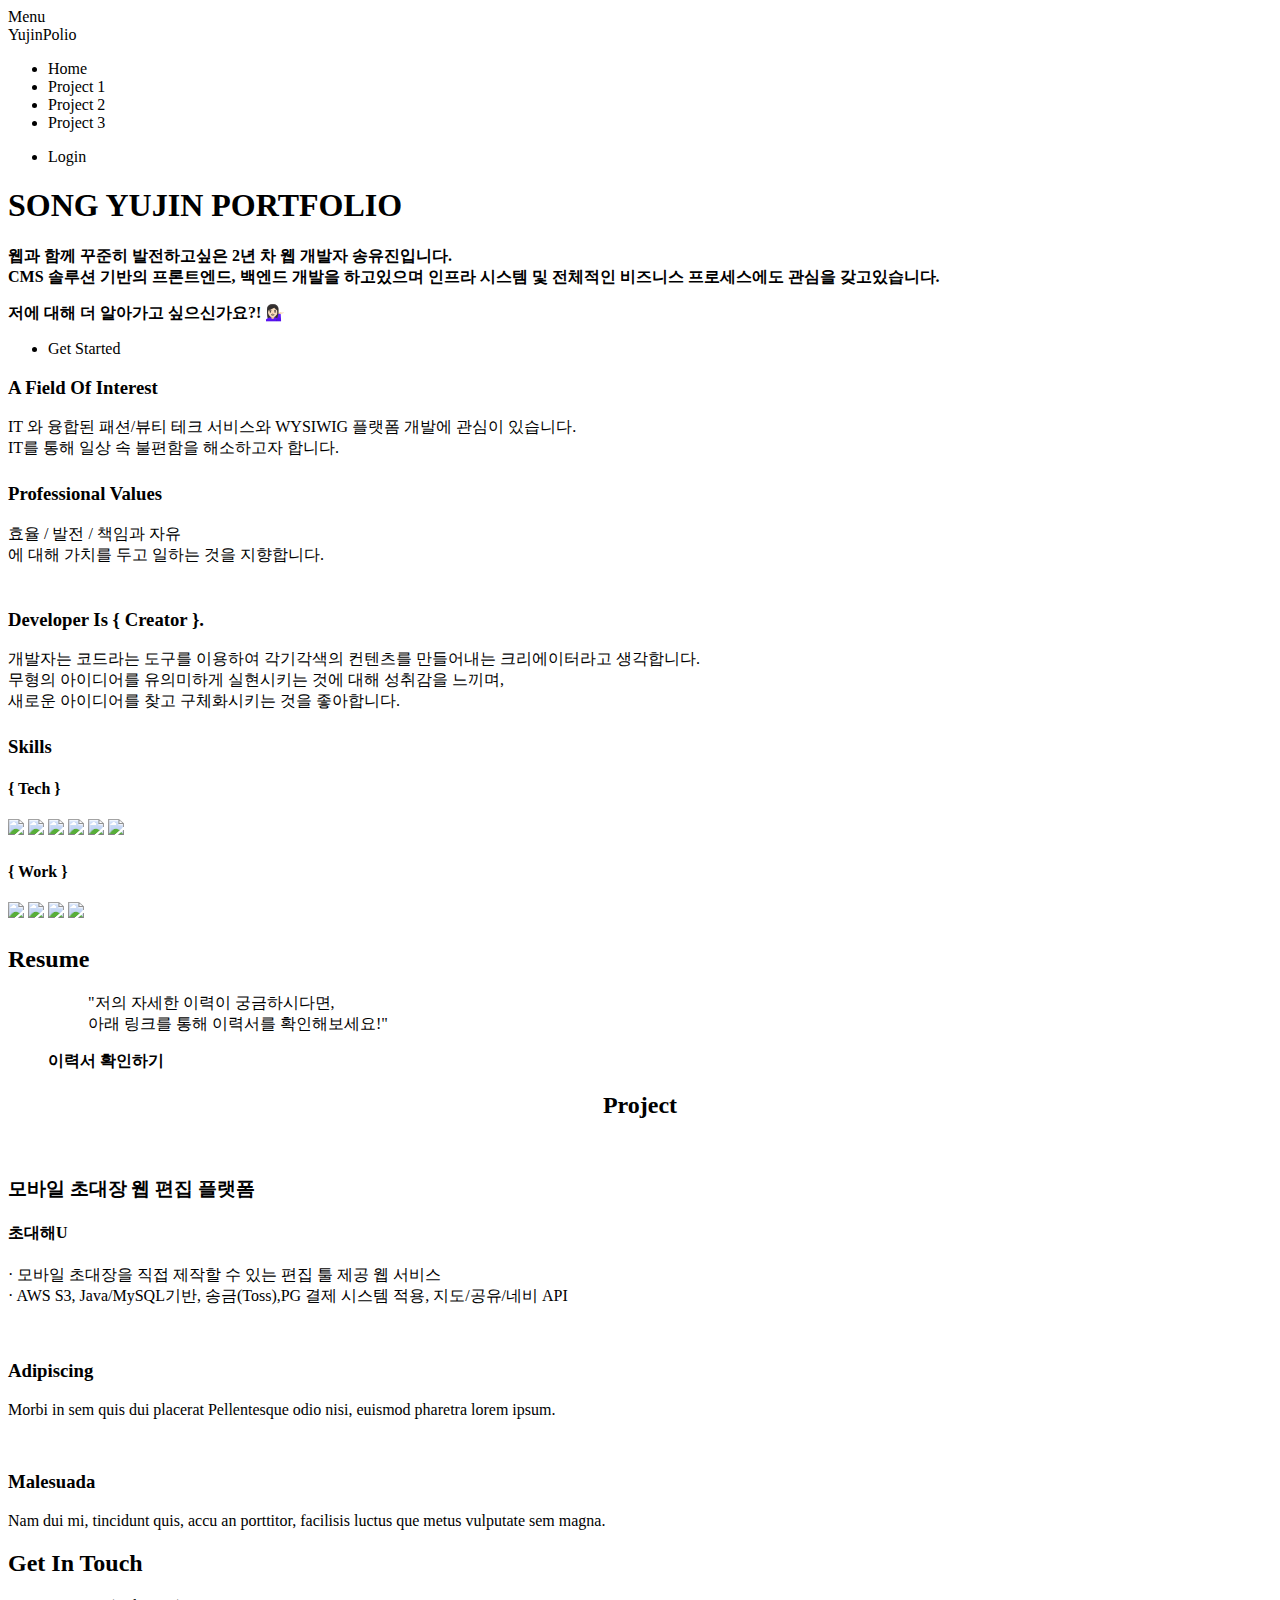
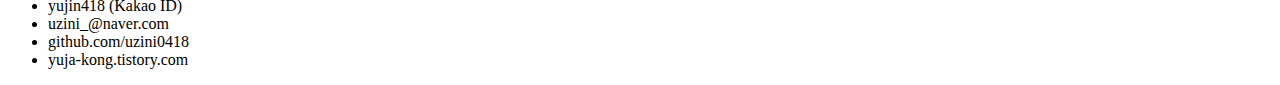
==== index.html @ 7ac943dc "pjt 01 완료" ====
<!DOCTYPE HTML>
<!--
	Intensify by TEMPLATED
	templated.co @templatedco
	Released for free under the Creative Commons Attribution 3.0 license (templated.co/license)
-->
<html>
	<head>
		<title>유진폴리오</title>
		<meta charset="utf-8" />
		<meta name="viewport" content="width=device-width, initial-scale=1" />
		<link rel="stylesheet" href="assets/css/main.css" />
		<link rel="stylesheet" href="assets/css/custom.css" />
	</head>
	<body>

		<!-- Header -->
			<header id="header">
				<nav class="left">
					<a href="#menu"><span>Menu</span></a>
				</nav>
				<a href="index.html" class="logo">YujinPolio</a>
<!--				<nav class="right">-->
<!--					<a href="#" class="button alt">Log in</a>-->
<!--				</nav>-->
			</header>

		<!-- Menu -->
			<nav id="menu">
				<ul class="links">
					<li><a href="index.html">Home</a></li>
					<li><a href="project01.html">Project 1</a></li>
					<li><a href="project02.html">Project 2</a></li>
          <li><a href="project03.html">Project 3</a></li>
				</ul>
				<ul class="actions vertical">
					<li><a href="#" class="button fit">Login</a></li>
				</ul>
			</nav>

		<!-- Banner -->
			<section id="banner">
				<div class="content">
					<h1>SONG YUJIN PORTFOLIO</h1>
					<p>
            <div>웹과 함께 꾸준히 발전하고싶은 2년 차 웹 개발자 송유진입니다.</div>
            <div>CMS 솔루션 기반의 프론트엔드, 백엔드 개발을 하고있으며 인프라 시스템 및 전체적인 비즈니스 프로세스에도 관심을 갖고있습니다.</div>
            <div style="margin-top:15px;">저에 대해 더 알아가고 싶으신가요?! 💁🏻‍♀</div>
					</p>
					<ul class="actions">
						<li><a href="#one" class="button scrolly">Get Started</a></li>
					</ul>
				</div>
			</section>

		<!-- One -->
			<section id="one" class="wrapper">
				<div class="inner flex flex-3">
					<div class="flex-item left">
						<div>
							<h3>A Field Of Interest</h3>
              <div class="text-wrap">
                <div>IT 와 융합된 패션/뷰티 테크 서비스와 WYSIWIG 플랫폼 개발에 관심이 있습니다.</div>
                <div>IT를 통해 일상 속 불편함을 해소하고자 합니다.</div>
              </div>
						</div>
						<div>
							<h3>Professional Values</h3>
              <div class="text-wrap">
                <div>효율 / 발전 / 책임과 자유</div>
                <div>에 대해 가치를 두고 일하는 것을 지향합니다.</div>
              </div>
						</div>
					</div>
					<div class="flex-item image fit round">
            <div class="profile-wrap">
						  <img src="images/profile1.jpg" alt="" />
            </div>
					</div>
					<div class="flex-item right">
						<div>
							<h3>Developer Is { Creator }.</h3>
							<div class="text-wrap">
                <div>개발자는 코드라는 도구를 이용하여 각기각색의 컨텐츠를 만들어내는 크리에이터라고 생각합니다.</div>
                <div>무형의 아이디어를 유의미하게 실현시키는 것에 대해 성취감을 느끼며,
                <div>새로운 아이디어를 찾고 구체화시키는 것을 좋아합니다.</div>
              </div>
						</div>
						<div>
							<h3>Skills</h3>
							<div class="text-wrap">
                <div class="logo-wrap">
                  <h4>{ Tech }</h4>
                  <img src="images/logo-01.PNG"/>
                  <img src="images/logo-02.PNG"/>
                  <img src="images/logo-03.PNG"/>
                  <img src="images/logo-04.PNG"/>
                  <img src="images/logo-05.PNG"/>
                  <img src="images/logo-06.PNG"/>
                </div>
                <div class="logo-wrap">
                  <h4>{ Work }</h4>
                  <img src="images/logo-07.PNG"/>
                  <img src="images/logo-08.PNG"/>
                  <img src="images/logo-09.PNG"/>
                  <img src="images/logo-10.PNG"/>
                </div>
              </div>
						</div>
					</div>
				</div>
			</section>

		<!-- Two -->
			<section id="two" class="wrapper style1 special">
				<div class="inner">
					<h2>Resume</h2>
					<figure>
					    <blockquote>
					      "저의 자세한 이력이 궁금하시다면,
                <div></div>
                아래 링크를 통해 이력서를 확인해보세요!"
					    </blockquote>
					    <footer>
					        <a href="https://drive.google.com/uc?export=view&id=1lAvG-dpmqjFwDbAKleXRlF21F5makcJ6" target="_blank" class="author resume-link">이력서 확인하기&nbsp;&nbsp;<i class="fa fa-external-link fa-lg" aria-hidden="true"></i></a>
					    </footer>
					</figure>
				</div>
			</section>

		<!-- Three -->
			<section id="three" class="wrapper">
				<div class="inner" style="text-align: center;">
					<h2>Project</h2>
				</div>
				<div class="inner flex flex-3">
					<div class="flex-item box">
						<a href="project01.html">
							<div class="image fit">
								<img src="images/project/pjt01-tumb2.png" alt="" />
							</div>
							<div class="content">
								<h3>모바일 초대장 웹 편집 플랫폼</h3>
								<h4>초대해U <i class="fa fa-external-link fa-lg" aria-hidden="true" style="margin-left:10px;"></i></h4>
								<p>
									· 모바일 초대장을 직접 제작할 수 있는 편집 툴 제공 웹 서비스<br>
									· AWS S3, Java/MySQL기반, 송금(Toss),PG 결제 시스템 적용, 지도/공유/네비 API<br>
									<!--· UI/UX 편집 툴 제공, 통계 기능, SNS 문자 전송, 참석 조사, 송금/결제 기능 등 제공-->
								</p>
							</div>
						</a>
					</div>
					<div class="flex-item box">
						<a href="project02.html">
							<div class="image fit">
								<img src="images/pic03.jpg" alt="" />
							</div>
							<div class="content">
								<h3>Adipiscing</h3>
								<p>Morbi in sem quis dui placerat Pellentesque odio nisi, euismod pharetra lorem ipsum.</p>
							</div>
						</a>
					</div>
					<div class="flex-item box">
						<a href="project03.html">
							<div class="image fit">
								<img src="images/pic04.jpg" alt="" />
							</div>
							<div class="content">
								<h3>Malesuada</h3>
								<p>Nam dui mi, tincidunt quis, accu an porttitor, facilisis luctus que metus vulputate sem magna.</p>
							</div>
						</a>
					</div>
				</div>
			</section>

		<!-- Footer -->
			<footer id="footer">
				<div class="inner">
					<h2>Get In Touch</h2>
					<ul class="actions">
						<li><i class="icon fa-commenting"></i> <span>yujin418 (Kakao ID)</span></li>
						<li><span class="icon fa-envelope"></span> <a href="mailto:uzini_@naver.com" title="메일보내기">uzini_@naver.com</a></li>
						<li><a href="https://github.com/uzini0418" target="_blank" class="icon fa-github"> <span class="icon-span">github.com/uzini0418</span></a></li>
						<li><a href="https://yuja-kong.tistory.com/" target="_blank" class="icon fa-pencil-square-o"> <span class="icon-span">yuja-kong.tistory.com</span></a></li>
					</ul>
				</div>
<!--				<div class="copyright">-->
<!--					&copy; Untitled. Design <a href="https://templated.co">TEMPLATED</a>. Images <a href="https://unsplash.com">Unsplash</a>.-->
<!--				</div>-->
			</footer>

		<!-- Scripts -->
			<script src="assets/js/jquery.min.js"></script>
			<script src="assets/js/jquery.scrolly.min.js"></script>
			<script src="assets/js/skel.min.js"></script>
			<script src="assets/js/util.js"></script>
			<script src="assets/js/main.js"></script>

	</body>
</html>
---- assets/css/custom.css ----
a {
    text-decoration: none;
    color: inherit;
}

.content div {
    font-weight: bold;
}

.text-wrap, .logo-wrap {
    margin: 0 0 1.5em 0;
}

.logo-wrap img{
    width: 80px;
}

.profile-wrap {
    display: flex;
    align-items: center;
}

.resume-link {
    font-weight: bold;
}

.resume-link:hover {
    color: white;
}

.wrapper .h2-sec {
    color: #f6755e;
    padding: 2rem 0 1rem 0;
    text-align: center;
}

.img-sec-wrap {
    display: flex;
    flex-wrap: wrap;
    justify-content: space-around;
    align-items: center;
}

.sec-wrap img {
    max-width: 45%;
}

@media screen and (max-width: 980px) {

    .sec-wrap img {
        max-width: 100%;
    }

    .img-sec-wrap {
        display: inherit;
        text-align: center;
    }
}

/* iframe 반응형 css */
.videowrapper {
    position: relative;
    padding-bottom: 56.25%; /* 16:9 비율인 경우 */
    /* padding-bottom값은 4:3 비율인 경우 75%로 설정합니다 */
    padding-top: 25px;
    height: 0;
}

.videowrapper iframe {
    position: absolute;
    top: 0;
    left: 0;
    width: 100%;
    height: 100%;
}
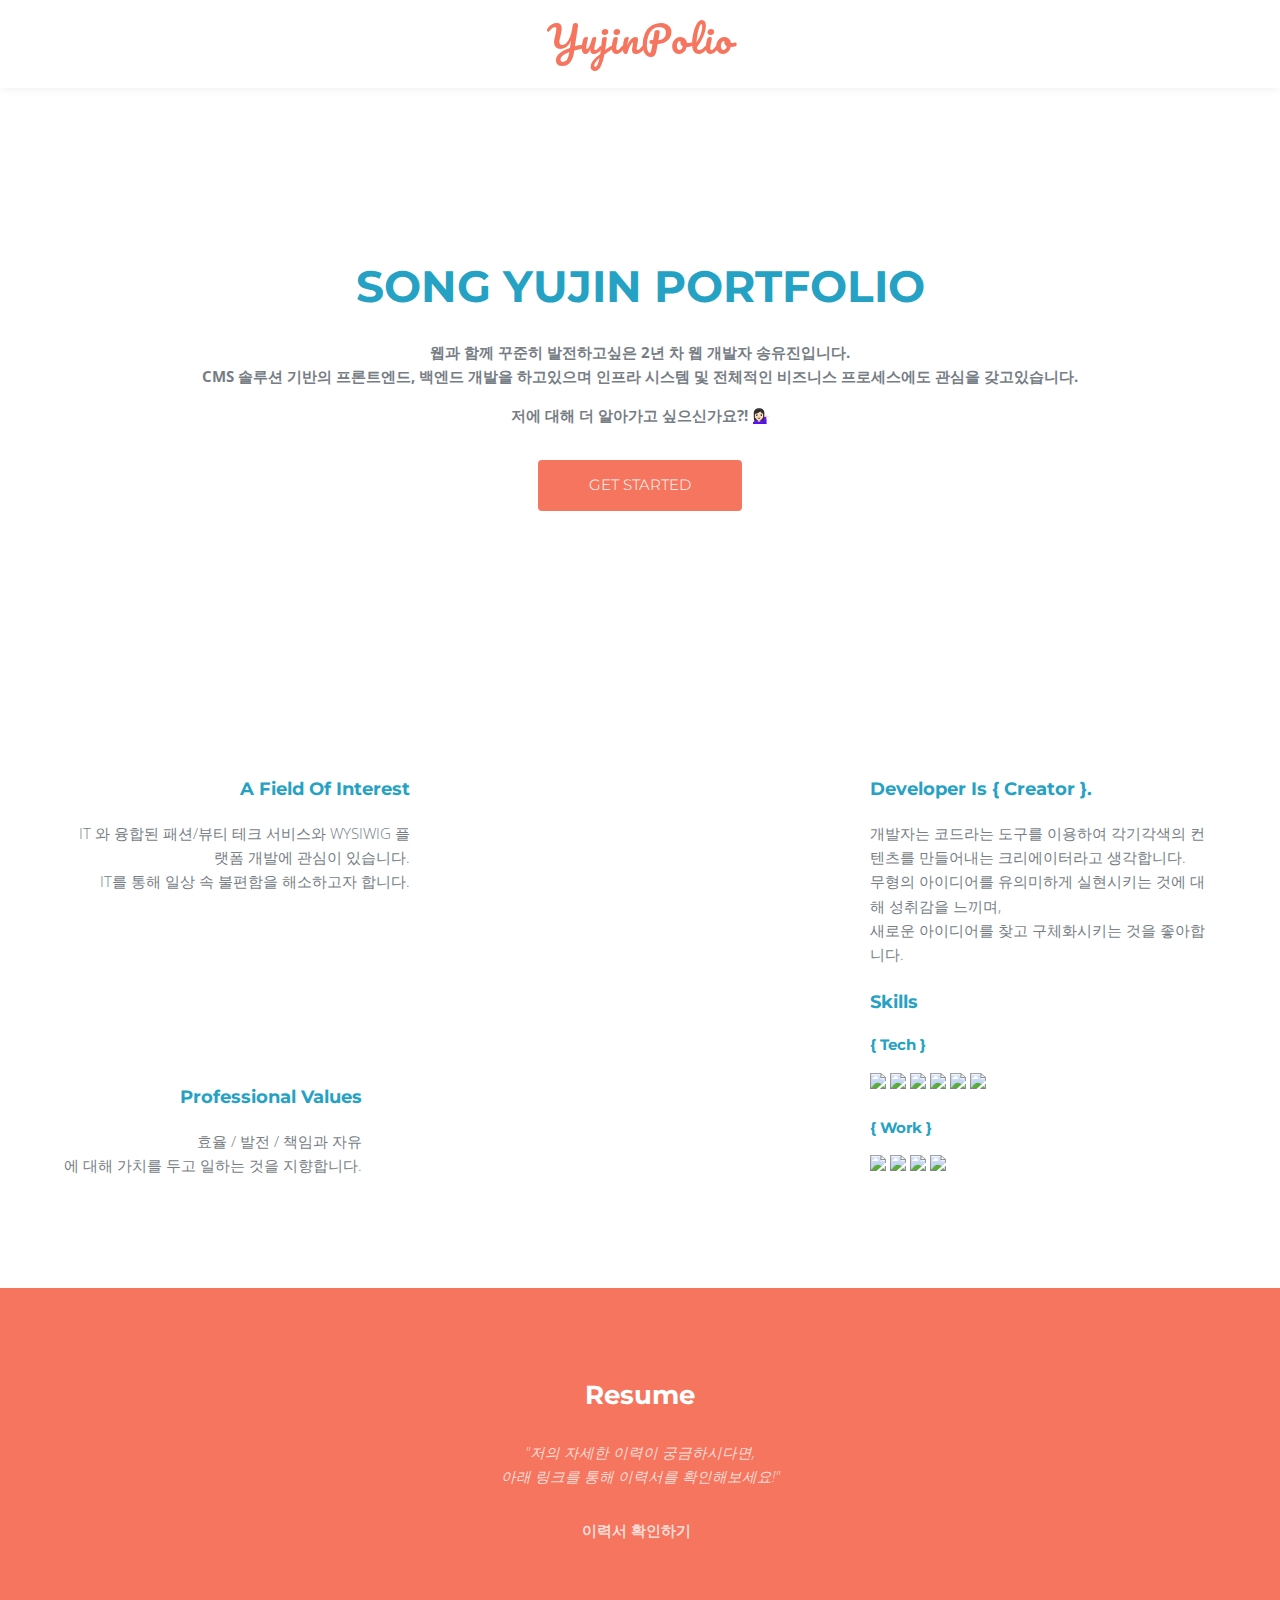
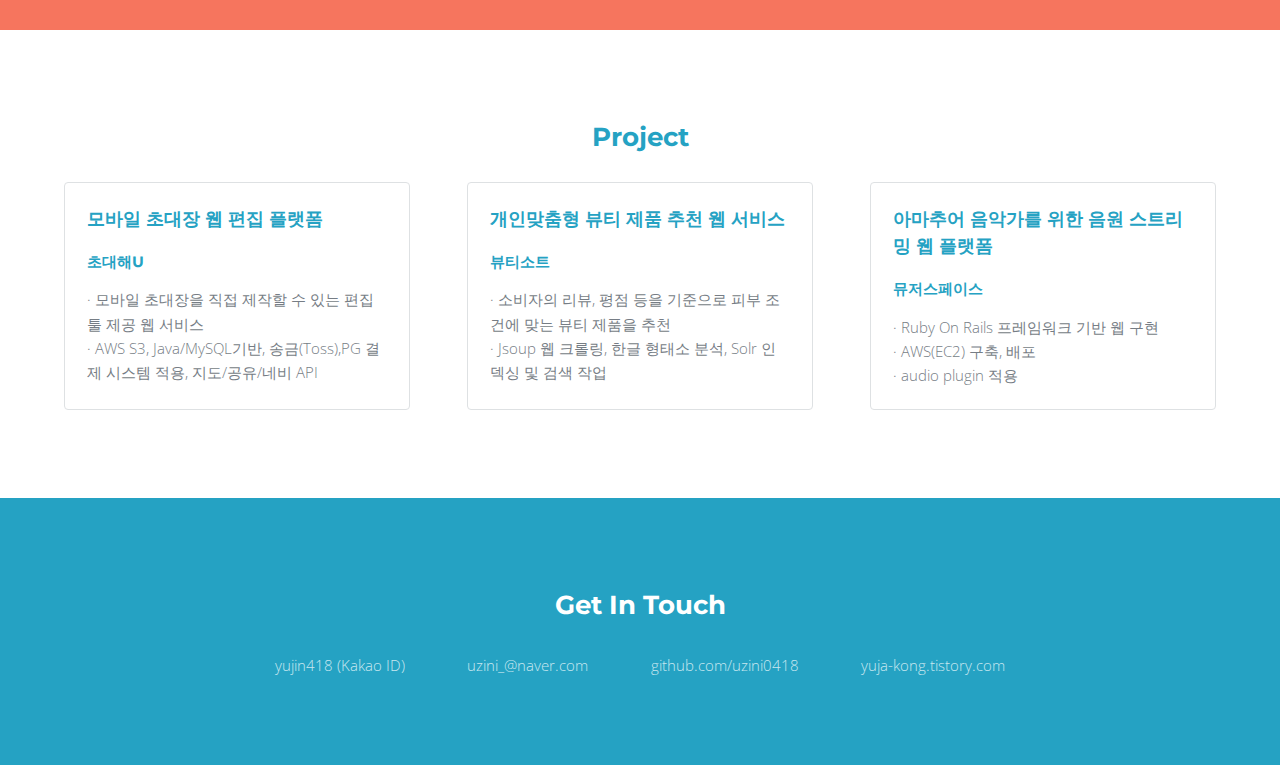
==== commit be99c4d1: "v1.0 커밋" ====
--- a/index.html
+++ b/index.html
@@ -144,7 +144,7 @@
 								<h4>초대해U <i class="fa fa-external-link fa-lg" aria-hidden="true" style="margin-left:10px;"></i></h4>
 								<p>
 									· 모바일 초대장을 직접 제작할 수 있는 편집 툴 제공 웹 서비스<br>
-									· AWS S3, Java/MySQL기반, 송금(Toss),PG 결제 시스템 적용, 지도/공유/네비 API<br>
+									· AWS S3, Java/MySQL기반, 송금(Toss),PG 결제 시스템 적용, 지도/공유/네비 API
 									<!--· UI/UX 편집 툴 제공, 통계 기능, SNS 문자 전송, 참석 조사, 송금/결제 기능 등 제공-->
 								</p>
 							</div>
@@ -153,22 +153,31 @@
 					<div class="flex-item box">
 						<a href="project02.html">
 							<div class="image fit">
-								<img src="images/pic03.jpg" alt="" />
+								<img src="images/project/pjt02-tumb.png" alt="" />
 							</div>
 							<div class="content">
-								<h3>Adipiscing</h3>
-								<p>Morbi in sem quis dui placerat Pellentesque odio nisi, euismod pharetra lorem ipsum.</p>
+								<h3>개인맞춤형 뷰티 제품 추천 웹 서비스</h3>
+								<h4>뷰티소트 <i class="fa fa-external-link fa-lg" aria-hidden="true" style="margin-left:10px;"></i></h4>
+								<p>
+									· 소비자의 리뷰, 평점 등을 기준으로 피부 조건에 맞는 뷰티 제품을 추천<br>
+									· Jsoup 웹 크롤링, 한글 형태소 분석, Solr 인덱싱 및 검색 작업
+								</p>
 							</div>
 						</a>
 					</div>
 					<div class="flex-item box">
 						<a href="project03.html">
 							<div class="image fit">
-								<img src="images/pic04.jpg" alt="" />
+								<img src="images/project/pjt03-tumb.png" alt="" />
 							</div>
 							<div class="content">
-								<h3>Malesuada</h3>
-								<p>Nam dui mi, tincidunt quis, accu an porttitor, facilisis luctus que metus vulputate sem magna.</p>
+								<h3>아마추어 음악가를 위한 음원 스트리밍 웹 플랫폼</h3>
+								<h4>뮤저스페이스 <i class="fa fa-external-link fa-lg" aria-hidden="true" style="margin-left:10px;"></i></h4>
+								<p>
+									· Ruby On Rails 프레임워크 기반 웹 구현<br>
+									· AWS(EC2) 구축, 배포<br>
+									· audio plugin 적용
+								</p>
 							</div>
 						</a>
 					</div>
--- a/assets/css/main.css
+++ b/assets/css/main.css
@@ -0,0 +1,3211 @@
+@charset "UTF-8";
+@import url(font-awesome.min.css);
+@import "https://fonts.googleapis.com/css?family=Montserrat:700|Open+Sans:300,400|Pacifico";
+
+/*
+	Intensify by TEMPLATED
+	templated.co @templatedco
+	Released for free under the Creative Commons Attribution 3.0 license (templated.co/license)
+*/
+
+/* Reset */
+
+	html, body, div, span, applet, object, iframe, h1, h2, h3, h4, h5, h6, p, blockquote, pre, a, abbr, acronym, address, big, cite, code, del, dfn, em, img, ins, kbd, q, s, samp, small, strike, strong, sub, sup, tt, var, b, u, i, center, dl, dt, dd, ol, ul, li, fieldset, form, label, legend, table, caption, tbody, tfoot, thead, tr, th, td, article, aside, canvas, details, embed, figure, figcaption, footer, header, hgroup, menu, nav, output, ruby, section, summary, time, mark, audio, video {
+		margin: 0;
+		padding: 0;
+		border: 0;
+		font-size: 100%;
+		font: inherit;
+		vertical-align: baseline;
+	}
+
+	article, aside, details, figcaption, figure, footer, header, hgroup, menu, nav, section {
+		display: block;
+	}
+
+	body {
+		line-height: 1;
+	}
+
+	ol, ul {
+		list-style: none;
+	}
+
+	blockquote, q {
+		quotes: none;
+	}
+
+	blockquote:before, blockquote:after, q:before, q:after {
+		content: '';
+		content: none;
+	}
+
+	table {
+		border-collapse: collapse;
+		border-spacing: 0;
+	}
+
+	body {
+		-webkit-text-size-adjust: none;
+	}
+
+/* Box Model */
+
+	*, *:before, *:after {
+		-moz-box-sizing: border-box;
+		-webkit-box-sizing: border-box;
+		box-sizing: border-box;
+	}
+
+/* Containers */
+
+	.container {
+		margin-left: auto;
+		margin-right: auto;
+	}
+
+	.container.\31 25\25 {
+		width: 100%;
+		max-width: 100em;
+		min-width: 80em;
+	}
+
+	.container.\37 5\25 {
+		width: 60em;
+	}
+
+	.container.\35 0\25 {
+		width: 40em;
+	}
+
+	.container.\32 5\25 {
+		width: 20em;
+	}
+
+	.container {
+		width: 80em;
+	}
+
+	@media screen and (max-width: 1680px) {
+
+		.container.\31 25\25 {
+			width: 100%;
+			max-width: 100em;
+			min-width: 80em;
+		}
+
+		.container.\37 5\25 {
+			width: 60em;
+		}
+
+		.container.\35 0\25 {
+			width: 40em;
+		}
+
+		.container.\32 5\25 {
+			width: 20em;
+		}
+
+		.container {
+			width: 80em;
+		}
+
+	}
+
+	@media screen and (max-width: 1280px) {
+
+		.container.\31 25\25 {
+			width: 100%;
+			max-width: 81.25em;
+			min-width: 65em;
+		}
+
+		.container.\37 5\25 {
+			width: 48.75em;
+		}
+
+		.container.\35 0\25 {
+			width: 32.5em;
+		}
+
+		.container.\32 5\25 {
+			width: 16.25em;
+		}
+
+		.container {
+			width: 65em;
+		}
+
+	}
+
+	@media screen and (max-width: 980px) {
+
+		.container.\31 25\25 {
+			width: 100%;
+			max-width: 112.5%;
+			min-width: 90%;
+		}
+
+		.container.\37 5\25 {
+			width: 67.5%;
+		}
+
+		.container.\35 0\25 {
+			width: 45%;
+		}
+
+		.container.\32 5\25 {
+			width: 22.5%;
+		}
+
+		.container {
+			width: 90%;
+		}
+
+	}
+
+	@media screen and (max-width: 736px) {
+
+		.container.\31 25\25 {
+			width: 100%;
+			max-width: 112.5%;
+			min-width: 90%;
+		}
+
+		.container.\37 5\25 {
+			width: 67.5%;
+		}
+
+		.container.\35 0\25 {
+			width: 45%;
+		}
+
+		.container.\32 5\25 {
+			width: 22.5%;
+		}
+
+		.container {
+			width: 90% !important;
+		}
+
+	}
+
+	@media screen and (max-width: 480px) {
+
+		.container.\31 25\25 {
+			width: 100%;
+			max-width: 112.5%;
+			min-width: 90%;
+		}
+
+		.container.\37 5\25 {
+			width: 67.5%;
+		}
+
+		.container.\35 0\25 {
+			width: 45%;
+		}
+
+		.container.\32 5\25 {
+			width: 22.5%;
+		}
+
+		.container {
+			width: 90% !important;
+		}
+
+	}
+
+/* Grid */
+
+	.row {
+		border-bottom: solid 1px transparent;
+		-moz-box-sizing: border-box;
+		-webkit-box-sizing: border-box;
+		box-sizing: border-box;
+	}
+
+	.row > * {
+		float: left;
+		-moz-box-sizing: border-box;
+		-webkit-box-sizing: border-box;
+		box-sizing: border-box;
+	}
+
+	.row:after, .row:before {
+		content: '';
+		display: block;
+		clear: both;
+		height: 0;
+	}
+
+	.row.uniform > * > :first-child {
+		margin-top: 0;
+	}
+
+	.row.uniform > * > :last-child {
+		margin-bottom: 0;
+	}
+
+	.row.\30 \25 > * {
+		padding: 0 0 0 0em;
+	}
+
+	.row.\30 \25 {
+		margin: 0 0 -1px 0em;
+	}
+
+	.row.uniform.\30 \25 > * {
+		padding: 0em 0 0 0em;
+	}
+
+	.row.uniform.\30 \25 {
+		margin: 0em 0 -1px 0em;
+	}
+
+	.row > * {
+		padding: 0 0 0 2em;
+	}
+
+	.row {
+		margin: 0 0 -1px -2em;
+	}
+
+	.row.uniform > * {
+		padding: 2em 0 0 2em;
+	}
+
+	.row.uniform {
+		margin: -2em 0 -1px -2em;
+	}
+
+	.row.\32 00\25 > * {
+		padding: 0 0 0 4em;
+	}
+
+	.row.\32 00\25 {
+		margin: 0 0 -1px -4em;
+	}
+
+	.row.uniform.\32 00\25 > * {
+		padding: 4em 0 0 4em;
+	}
+
+	.row.uniform.\32 00\25 {
+		margin: -4em 0 -1px -4em;
+	}
+
+	.row.\31 50\25 > * {
+		padding: 0 0 0 3em;
+	}
+
+	.row.\31 50\25 {
+		margin: 0 0 -1px -3em;
+	}
+
+	.row.uniform.\31 50\25 > * {
+		padding: 3em 0 0 3em;
+	}
+
+	.row.uniform.\31 50\25 {
+		margin: -3em 0 -1px -3em;
+	}
+
+	.row.\35 0\25 > * {
+		padding: 0 0 0 1em;
+	}
+
+	.row.\35 0\25 {
+		margin: 0 0 -1px -1em;
+	}
+
+	.row.uniform.\35 0\25 > * {
+		padding: 1em 0 0 1em;
+	}
+
+	.row.uniform.\35 0\25 {
+		margin: -1em 0 -1px -1em;
+	}
+
+	.row.\32 5\25 > * {
+		padding: 0 0 0 0.5em;
+	}
+
+	.row.\32 5\25 {
+		margin: 0 0 -1px -0.5em;
+	}
+
+	.row.uniform.\32 5\25 > * {
+		padding: 0.5em 0 0 0.5em;
+	}
+
+	.row.uniform.\32 5\25 {
+		margin: -0.5em 0 -1px -0.5em;
+	}
+
+	.\31 2u, .\31 2u\24 {
+		width: 100%;
+		clear: none;
+		margin-left: 0;
+	}
+
+	.\31 1u, .\31 1u\24 {
+		width: 91.6666666667%;
+		clear: none;
+		margin-left: 0;
+	}
+
+	.\31 0u, .\31 0u\24 {
+		width: 83.3333333333%;
+		clear: none;
+		margin-left: 0;
+	}
+
+	.\39 u, .\39 u\24 {
+		width: 75%;
+		clear: none;
+		margin-left: 0;
+	}
+
+	.\38 u, .\38 u\24 {
+		width: 66.6666666667%;
+		clear: none;
+		margin-left: 0;
+	}
+
+	.\37 u, .\37 u\24 {
+		width: 58.3333333333%;
+		clear: none;
+		margin-left: 0;
+	}
+
+	.\36 u, .\36 u\24 {
+		width: 50%;
+		clear: none;
+		margin-left: 0;
+	}
+
+	.\35 u, .\35 u\24 {
+		width: 41.6666666667%;
+		clear: none;
+		margin-left: 0;
+	}
+
+	.\34 u, .\34 u\24 {
+		width: 33.3333333333%;
+		clear: none;
+		margin-left: 0;
+	}
+
+	.\33 u, .\33 u\24 {
+		width: 25%;
+		clear: none;
+		margin-left: 0;
+	}
+
+	.\32 u, .\32 u\24 {
+		width: 16.6666666667%;
+		clear: none;
+		margin-left: 0;
+	}
+
+	.\31 u, .\31 u\24 {
+		width: 8.3333333333%;
+		clear: none;
+		margin-left: 0;
+	}
+
+	.\31 2u\24 + *,
+	.\31 1u\24 + *,
+	.\31 0u\24 + *,
+	.\39 u\24 + *,
+	.\38 u\24 + *,
+	.\37 u\24 + *,
+	.\36 u\24 + *,
+	.\35 u\24 + *,
+	.\34 u\24 + *,
+	.\33 u\24 + *,
+	.\32 u\24 + *,
+	.\31 u\24 + * {
+		clear: left;
+	}
+
+	.\-11u {
+		margin-left: 91.66667%;
+	}
+
+	.\-10u {
+		margin-left: 83.33333%;
+	}
+
+	.\-9u {
+		margin-left: 75%;
+	}
+
+	.\-8u {
+		margin-left: 66.66667%;
+	}
+
+	.\-7u {
+		margin-left: 58.33333%;
+	}
+
+	.\-6u {
+		margin-left: 50%;
+	}
+
+	.\-5u {
+		margin-left: 41.66667%;
+	}
+
+	.\-4u {
+		margin-left: 33.33333%;
+	}
+
+	.\-3u {
+		margin-left: 25%;
+	}
+
+	.\-2u {
+		margin-left: 16.66667%;
+	}
+
+	.\-1u {
+		margin-left: 8.33333%;
+	}
+
+	@media screen and (max-width: 1680px) {
+
+		.row > * {
+			padding: 0 0 0 2em;
+		}
+
+		.row {
+			margin: 0 0 -1px -2em;
+		}
+
+		.row.uniform > * {
+			padding: 2em 0 0 2em;
+		}
+
+		.row.uniform {
+			margin: -2em 0 -1px -2em;
+		}
+
+		.row.\32 00\25 > * {
+			padding: 0 0 0 4em;
+		}
+
+		.row.\32 00\25 {
+			margin: 0 0 -1px -4em;
+		}
+
+		.row.uniform.\32 00\25 > * {
+			padding: 4em 0 0 4em;
+		}
+
+		.row.uniform.\32 00\25 {
+			margin: -4em 0 -1px -4em;
+		}
+
+		.row.\31 50\25 > * {
+			padding: 0 0 0 3em;
+		}
+
+		.row.\31 50\25 {
+			margin: 0 0 -1px -3em;
+		}
+
+		.row.uniform.\31 50\25 > * {
+			padding: 3em 0 0 3em;
+		}
+
+		.row.uniform.\31 50\25 {
+			margin: -3em 0 -1px -3em;
+		}
+
+		.row.\35 0\25 > * {
+			padding: 0 0 0 1em;
+		}
+
+		.row.\35 0\25 {
+			margin: 0 0 -1px -1em;
+		}
+
+		.row.uniform.\35 0\25 > * {
+			padding: 1em 0 0 1em;
+		}
+
+		.row.uniform.\35 0\25 {
+			margin: -1em 0 -1px -1em;
+		}
+
+		.row.\32 5\25 > * {
+			padding: 0 0 0 0.5em;
+		}
+
+		.row.\32 5\25 {
+			margin: 0 0 -1px -0.5em;
+		}
+
+		.row.uniform.\32 5\25 > * {
+			padding: 0.5em 0 0 0.5em;
+		}
+
+		.row.uniform.\32 5\25 {
+			margin: -0.5em 0 -1px -0.5em;
+		}
+
+		.\31 2u\28xlarge\29, .\31 2u\24\28xlarge\29 {
+			width: 100%;
+			clear: none;
+			margin-left: 0;
+		}
+
+		.\31 1u\28xlarge\29, .\31 1u\24\28xlarge\29 {
+			width: 91.6666666667%;
+			clear: none;
+			margin-left: 0;
+		}
+
+		.\31 0u\28xlarge\29, .\31 0u\24\28xlarge\29 {
+			width: 83.3333333333%;
+			clear: none;
+			margin-left: 0;
+		}
+
+		.\39 u\28xlarge\29, .\39 u\24\28xlarge\29 {
+			width: 75%;
+			clear: none;
+			margin-left: 0;
+		}
+
+		.\38 u\28xlarge\29, .\38 u\24\28xlarge\29 {
+			width: 66.6666666667%;
+			clear: none;
+			margin-left: 0;
+		}
+
+		.\37 u\28xlarge\29, .\37 u\24\28xlarge\29 {
+			width: 58.3333333333%;
+			clear: none;
+			margin-left: 0;
+		}
+
+		.\36 u\28xlarge\29, .\36 u\24\28xlarge\29 {
+			width: 50%;
+			clear: none;
+			margin-left: 0;
+		}
+
+		.\35 u\28xlarge\29, .\35 u\24\28xlarge\29 {
+			width: 41.6666666667%;
+			clear: none;
+			margin-left: 0;
+		}
+
+		.\34 u\28xlarge\29, .\34 u\24\28xlarge\29 {
+			width: 33.3333333333%;
+			clear: none;
+			margin-left: 0;
+		}
+
+		.\33 u\28xlarge\29, .\33 u\24\28xlarge\29 {
+			width: 25%;
+			clear: none;
+			margin-left: 0;
+		}
+
+		.\32 u\28xlarge\29, .\32 u\24\28xlarge\29 {
+			width: 16.6666666667%;
+			clear: none;
+			margin-left: 0;
+		}
+
+		.\31 u\28xlarge\29, .\31 u\24\28xlarge\29 {
+			width: 8.3333333333%;
+			clear: none;
+			margin-left: 0;
+		}
+
+		.\31 2u\24\28xlarge\29 + *,
+		.\31 1u\24\28xlarge\29 + *,
+		.\31 0u\24\28xlarge\29 + *,
+		.\39 u\24\28xlarge\29 + *,
+		.\38 u\24\28xlarge\29 + *,
+		.\37 u\24\28xlarge\29 + *,
+		.\36 u\24\28xlarge\29 + *,
+		.\35 u\24\28xlarge\29 + *,
+		.\34 u\24\28xlarge\29 + *,
+		.\33 u\24\28xlarge\29 + *,
+		.\32 u\24\28xlarge\29 + *,
+		.\31 u\24\28xlarge\29 + * {
+			clear: left;
+		}
+
+		.\-11u\28xlarge\29 {
+			margin-left: 91.66667%;
+		}
+
+		.\-10u\28xlarge\29 {
+			margin-left: 83.33333%;
+		}
+
+		.\-9u\28xlarge\29 {
+			margin-left: 75%;
+		}
+
+		.\-8u\28xlarge\29 {
+			margin-left: 66.66667%;
+		}
+
+		.\-7u\28xlarge\29 {
+			margin-left: 58.33333%;
+		}
+
+		.\-6u\28xlarge\29 {
+			margin-left: 50%;
+		}
+
+		.\-5u\28xlarge\29 {
+			margin-left: 41.66667%;
+		}
+
+		.\-4u\28xlarge\29 {
+			margin-left: 33.33333%;
+		}
+
+		.\-3u\28xlarge\29 {
+			margin-left: 25%;
+		}
+
+		.\-2u\28xlarge\29 {
+			margin-left: 16.66667%;
+		}
+
+		.\-1u\28xlarge\29 {
+			margin-left: 8.33333%;
+		}
+
+	}
+
+	@media screen and (max-width: 1280px) {
+
+		.row > * {
+			padding: 0 0 0 1.5em;
+		}
+
+		.row {
+			margin: 0 0 -1px -1.5em;
+		}
+
+		.row.uniform > * {
+			padding: 1.5em 0 0 1.5em;
+		}
+
+		.row.uniform {
+			margin: -1.5em 0 -1px -1.5em;
+		}
+
+		.row.\32 00\25 > * {
+			padding: 0 0 0 3em;
+		}
+
+		.row.\32 00\25 {
+			margin: 0 0 -1px -3em;
+		}
+
+		.row.uniform.\32 00\25 > * {
+			padding: 3em 0 0 3em;
+		}
+
+		.row.uniform.\32 00\25 {
+			margin: -3em 0 -1px -3em;
+		}
+
+		.row.\31 50\25 > * {
+			padding: 0 0 0 2.25em;
+		}
+
+		.row.\31 50\25 {
+			margin: 0 0 -1px -2.25em;
+		}
+
+		.row.uniform.\31 50\25 > * {
+			padding: 2.25em 0 0 2.25em;
+		}
+
+		.row.uniform.\31 50\25 {
+			margin: -2.25em 0 -1px -2.25em;
+		}
+
+		.row.\35 0\25 > * {
+			padding: 0 0 0 0.75em;
+		}
+
+		.row.\35 0\25 {
+			margin: 0 0 -1px -0.75em;
+		}
+
+		.row.uniform.\35 0\25 > * {
+			padding: 0.75em 0 0 0.75em;
+		}
+
+		.row.uniform.\35 0\25 {
+			margin: -0.75em 0 -1px -0.75em;
+		}
+
+		.row.\32 5\25 > * {
+			padding: 0 0 0 0.375em;
+		}
+
+		.row.\32 5\25 {
+			margin: 0 0 -1px -0.375em;
+		}
+
+		.row.uniform.\32 5\25 > * {
+			padding: 0.375em 0 0 0.375em;
+		}
+
+		.row.uniform.\32 5\25 {
+			margin: -0.375em 0 -1px -0.375em;
+		}
+
+		.\31 2u\28large\29, .\31 2u\24\28large\29 {
+			width: 100%;
+			clear: none;
+			margin-left: 0;
+		}
+
+		.\31 1u\28large\29, .\31 1u\24\28large\29 {
+			width: 91.6666666667%;
+			clear: none;
+			margin-left: 0;
+		}
+
+		.\31 0u\28large\29, .\31 0u\24\28large\29 {
+			width: 83.3333333333%;
+			clear: none;
+			margin-left: 0;
+		}
+
+		.\39 u\28large\29, .\39 u\24\28large\29 {
+			width: 75%;
+			clear: none;
+			margin-left: 0;
+		}
+
+		.\38 u\28large\29, .\38 u\24\28large\29 {
+			width: 66.6666666667%;
+			clear: none;
+			margin-left: 0;
+		}
+
+		.\37 u\28large\29, .\37 u\24\28large\29 {
+			width: 58.3333333333%;
+			clear: none;
+			margin-left: 0;
+		}
+
+		.\36 u\28large\29, .\36 u\24\28large\29 {
+			width: 50%;
+			clear: none;
+			margin-left: 0;
+		}
+
+		.\35 u\28large\29, .\35 u\24\28large\29 {
+			width: 41.6666666667%;
+			clear: none;
+			margin-left: 0;
+		}
+
+		.\34 u\28large\29, .\34 u\24\28large\29 {
+			width: 33.3333333333%;
+			clear: none;
+			margin-left: 0;
+		}
+
+		.\33 u\28large\29, .\33 u\24\28large\29 {
+			width: 25%;
+			clear: none;
+			margin-left: 0;
+		}
+
+		.\32 u\28large\29, .\32 u\24\28large\29 {
+			width: 16.6666666667%;
+			clear: none;
+			margin-left: 0;
+		}
+
+		.\31 u\28large\29, .\31 u\24\28large\29 {
+			width: 8.3333333333%;
+			clear: none;
+			margin-left: 0;
+		}
+
+		.\31 2u\24\28large\29 + *,
+		.\31 1u\24\28large\29 + *,
+		.\31 0u\24\28large\29 + *,
+		.\39 u\24\28large\29 + *,
+		.\38 u\24\28large\29 + *,
+		.\37 u\24\28large\29 + *,
+		.\36 u\24\28large\29 + *,
+		.\35 u\24\28large\29 + *,
+		.\34 u\24\28large\29 + *,
+		.\33 u\24\28large\29 + *,
+		.\32 u\24\28large\29 + *,
+		.\31 u\24\28large\29 + * {
+			clear: left;
+		}
+
+		.\-11u\28large\29 {
+			margin-left: 91.66667%;
+		}
+
+		.\-10u\28large\29 {
+			margin-left: 83.33333%;
+		}
+
+		.\-9u\28large\29 {
+			margin-left: 75%;
+		}
+
+		.\-8u\28large\29 {
+			margin-left: 66.66667%;
+		}
+
+		.\-7u\28large\29 {
+			margin-left: 58.33333%;
+		}
+
+		.\-6u\28large\29 {
+			margin-left: 50%;
+		}
+
+		.\-5u\28large\29 {
+			margin-left: 41.66667%;
+		}
+
+		.\-4u\28large\29 {
+			margin-left: 33.33333%;
+		}
+
+		.\-3u\28large\29 {
+			margin-left: 25%;
+		}
+
+		.\-2u\28large\29 {
+			margin-left: 16.66667%;
+		}
+
+		.\-1u\28large\29 {
+			margin-left: 8.33333%;
+		}
+
+	}
+
+	@media screen and (max-width: 980px) {
+
+		.row > * {
+			padding: 0 0 0 1.5em;
+		}
+
+		.row {
+			margin: 0 0 -1px -1.5em;
+		}
+
+		.row.uniform > * {
+			padding: 1.5em 0 0 1.5em;
+		}
+
+		.row.uniform {
+			margin: -1.5em 0 -1px -1.5em;
+		}
+
+		.row.\32 00\25 > * {
+			padding: 0 0 0 3em;
+		}
+
+		.row.\32 00\25 {
+			margin: 0 0 -1px -3em;
+		}
+
+		.row.uniform.\32 00\25 > * {
+			padding: 3em 0 0 3em;
+		}
+
+		.row.uniform.\32 00\25 {
+			margin: -3em 0 -1px -3em;
+		}
+
+		.row.\31 50\25 > * {
+			padding: 0 0 0 2.25em;
+		}
+
+		.row.\31 50\25 {
+			margin: 0 0 -1px -2.25em;
+		}
+
+		.row.uniform.\31 50\25 > * {
+			padding: 2.25em 0 0 2.25em;
+		}
+
+		.row.uniform.\31 50\25 {
+			margin: -2.25em 0 -1px -2.25em;
+		}
+
+		.row.\35 0\25 > * {
+			padding: 0 0 0 0.75em;
+		}
+
+		.row.\35 0\25 {
+			margin: 0 0 -1px -0.75em;
+		}
+
+		.row.uniform.\35 0\25 > * {
+			padding: 0.75em 0 0 0.75em;
+		}
+
+		.row.uniform.\35 0\25 {
+			margin: -0.75em 0 -1px -0.75em;
+		}
+
+		.row.\32 5\25 > * {
+			padding: 0 0 0 0.375em;
+		}
+
+		.row.\32 5\25 {
+			margin: 0 0 -1px -0.375em;
+		}
+
+		.row.uniform.\32 5\25 > * {
+			padding: 0.375em 0 0 0.375em;
+		}
+
+		.row.uniform.\32 5\25 {
+			margin: -0.375em 0 -1px -0.375em;
+		}
+
+		.\31 2u\28medium\29, .\31 2u\24\28medium\29 {
+			width: 100%;
+			clear: none;
+			margin-left: 0;
+		}
+
+		.\31 1u\28medium\29, .\31 1u\24\28medium\29 {
+			width: 91.6666666667%;
+			clear: none;
+			margin-left: 0;
+		}
+
+		.\31 0u\28medium\29, .\31 0u\24\28medium\29 {
+			width: 83.3333333333%;
+			clear: none;
+			margin-left: 0;
+		}
+
+		.\39 u\28medium\29, .\39 u\24\28medium\29 {
+			width: 75%;
+			clear: none;
+			margin-left: 0;
+		}
+
+		.\38 u\28medium\29, .\38 u\24\28medium\29 {
+			width: 66.6666666667%;
+			clear: none;
+			margin-left: 0;
+		}
+
+		.\37 u\28medium\29, .\37 u\24\28medium\29 {
+			width: 58.3333333333%;
+			clear: none;
+			margin-left: 0;
+		}
+
+		.\36 u\28medium\29, .\36 u\24\28medium\29 {
+			width: 50%;
+			clear: none;
+			margin-left: 0;
+		}
+
+		.\35 u\28medium\29, .\35 u\24\28medium\29 {
+			width: 41.6666666667%;
+			clear: none;
+			margin-left: 0;
+		}
+
+		.\34 u\28medium\29, .\34 u\24\28medium\29 {
+			width: 33.3333333333%;
+			clear: none;
+			margin-left: 0;
+		}
+
+		.\33 u\28medium\29, .\33 u\24\28medium\29 {
+			width: 25%;
+			clear: none;
+			margin-left: 0;
+		}
+
+		.\32 u\28medium\29, .\32 u\24\28medium\29 {
+			width: 16.6666666667%;
+			clear: none;
+			margin-left: 0;
+		}
+
+		.\31 u\28medium\29, .\31 u\24\28medium\29 {
+			width: 8.3333333333%;
+			clear: none;
+			margin-left: 0;
+		}
+
+		.\31 2u\24\28medium\29 + *,
+		.\31 1u\24\28medium\29 + *,
+		.\31 0u\24\28medium\29 + *,
+		.\39 u\24\28medium\29 + *,
+		.\38 u\24\28medium\29 + *,
+		.\37 u\24\28medium\29 + *,
+		.\36 u\24\28medium\29 + *,
+		.\35 u\24\28medium\29 + *,
+		.\34 u\24\28medium\29 + *,
+		.\33 u\24\28medium\29 + *,
+		.\32 u\24\28medium\29 + *,
+		.\31 u\24\28medium\29 + * {
+			clear: left;
+		}
+
+		.\-11u\28medium\29 {
+			margin-left: 91.66667%;
+		}
+
+		.\-10u\28medium\29 {
+			margin-left: 83.33333%;
+		}
+
+		.\-9u\28medium\29 {
+			margin-left: 75%;
+		}
+
+		.\-8u\28medium\29 {
+			margin-left: 66.66667%;
+		}
+
+		.\-7u\28medium\29 {
+			margin-left: 58.33333%;
+		}
+
+		.\-6u\28medium\29 {
+			margin-left: 50%;
+		}
+
+		.\-5u\28medium\29 {
+			margin-left: 41.66667%;
+		}
+
+		.\-4u\28medium\29 {
+			margin-left: 33.33333%;
+		}
+
+		.\-3u\28medium\29 {
+			margin-left: 25%;
+		}
+
+		.\-2u\28medium\29 {
+			margin-left: 16.66667%;
+		}
+
+		.\-1u\28medium\29 {
+			margin-left: 8.33333%;
+		}
+
+	}
+
+	@media screen and (max-width: 736px) {
+
+		.row > * {
+			padding: 0 0 0 1.25em;
+		}
+
+		.row {
+			margin: 0 0 -1px -1.25em;
+		}
+
+		.row.uniform > * {
+			padding: 1.25em 0 0 1.25em;
+		}
+
+		.row.uniform {
+			margin: -1.25em 0 -1px -1.25em;
+		}
+
+		.row.\32 00\25 > * {
+			padding: 0 0 0 2.5em;
+		}
+
+		.row.\32 00\25 {
+			margin: 0 0 -1px -2.5em;
+		}
+
+		.row.uniform.\32 00\25 > * {
+			padding: 2.5em 0 0 2.5em;
+		}
+
+		.row.uniform.\32 00\25 {
+			margin: -2.5em 0 -1px -2.5em;
+		}
+
+		.row.\31 50\25 > * {
+			padding: 0 0 0 1.875em;
+		}
+
+		.row.\31 50\25 {
+			margin: 0 0 -1px -1.875em;
+		}
+
+		.row.uniform.\31 50\25 > * {
+			padding: 1.875em 0 0 1.875em;
+		}
+
+		.row.uniform.\31 50\25 {
+			margin: -1.875em 0 -1px -1.875em;
+		}
+
+		.row.\35 0\25 > * {
+			padding: 0 0 0 0.625em;
+		}
+
+		.row.\35 0\25 {
+			margin: 0 0 -1px -0.625em;
+		}
+
+		.row.uniform.\35 0\25 > * {
+			padding: 0.625em 0 0 0.625em;
+		}
+
+		.row.uniform.\35 0\25 {
+			margin: -0.625em 0 -1px -0.625em;
+		}
+
+		.row.\32 5\25 > * {
+			padding: 0 0 0 0.3125em;
+		}
+
+		.row.\32 5\25 {
+			margin: 0 0 -1px -0.3125em;
+		}
+
+		.row.uniform.\32 5\25 > * {
+			padding: 0.3125em 0 0 0.3125em;
+		}
+
+		.row.uniform.\32 5\25 {
+			margin: -0.3125em 0 -1px -0.3125em;
+		}
+
+		.\31 2u\28small\29, .\31 2u\24\28small\29 {
+			width: 100%;
+			clear: none;
+			margin-left: 0;
+		}
+
+		.\31 1u\28small\29, .\31 1u\24\28small\29 {
+			width: 91.6666666667%;
+			clear: none;
+			margin-left: 0;
+		}
+
+		.\31 0u\28small\29, .\31 0u\24\28small\29 {
+			width: 83.3333333333%;
+			clear: none;
+			margin-left: 0;
+		}
+
+		.\39 u\28small\29, .\39 u\24\28small\29 {
+			width: 75%;
+			clear: none;
+			margin-left: 0;
+		}
+
+		.\38 u\28small\29, .\38 u\24\28small\29 {
+			width: 66.6666666667%;
+			clear: none;
+			margin-left: 0;
+		}
+
+		.\37 u\28small\29, .\37 u\24\28small\29 {
+			width: 58.3333333333%;
+			clear: none;
+			margin-left: 0;
+		}
+
+		.\36 u\28small\29, .\36 u\24\28small\29 {
+			width: 50%;
+			clear: none;
+			margin-left: 0;
+		}
+
+		.\35 u\28small\29, .\35 u\24\28small\29 {
+			width: 41.6666666667%;
+			clear: none;
+			margin-left: 0;
+		}
+
+		.\34 u\28small\29, .\34 u\24\28small\29 {
+			width: 33.3333333333%;
+			clear: none;
+			margin-left: 0;
+		}
+
+		.\33 u\28small\29, .\33 u\24\28small\29 {
+			width: 25%;
+			clear: none;
+			margin-left: 0;
+		}
+
+		.\32 u\28small\29, .\32 u\24\28small\29 {
+			width: 16.6666666667%;
+			clear: none;
+			margin-left: 0;
+		}
+
+		.\31 u\28small\29, .\31 u\24\28small\29 {
+			width: 8.3333333333%;
+			clear: none;
+			margin-left: 0;
+		}
+
+		.\31 2u\24\28small\29 + *,
+		.\31 1u\24\28small\29 + *,
+		.\31 0u\24\28small\29 + *,
+		.\39 u\24\28small\29 + *,
+		.\38 u\24\28small\29 + *,
+		.\37 u\24\28small\29 + *,
+		.\36 u\24\28small\29 + *,
+		.\35 u\24\28small\29 + *,
+		.\34 u\24\28small\29 + *,
+		.\33 u\24\28small\29 + *,
+		.\32 u\24\28small\29 + *,
+		.\31 u\24\28small\29 + * {
+			clear: left;
+		}
+
+		.\-11u\28small\29 {
+			margin-left: 91.66667%;
+		}
+
+		.\-10u\28small\29 {
+			margin-left: 83.33333%;
+		}
+
+		.\-9u\28small\29 {
+			margin-left: 75%;
+		}
+
+		.\-8u\28small\29 {
+			margin-left: 66.66667%;
+		}
+
+		.\-7u\28small\29 {
+			margin-left: 58.33333%;
+		}
+
+		.\-6u\28small\29 {
+			margin-left: 50%;
+		}
+
+		.\-5u\28small\29 {
+			margin-left: 41.66667%;
+		}
+
+		.\-4u\28small\29 {
+			margin-left: 33.33333%;
+		}
+
+		.\-3u\28small\29 {
+			margin-left: 25%;
+		}
+
+		.\-2u\28small\29 {
+			margin-left: 16.66667%;
+		}
+
+		.\-1u\28small\29 {
+			margin-left: 8.33333%;
+		}
+
+	}
+
+	@media screen and (max-width: 480px) {
+
+		.row > * {
+			padding: 0 0 0 1.25em;
+		}
+
+		.row {
+			margin: 0 0 -1px -1.25em;
+		}
+
+		.row.uniform > * {
+			padding: 1.25em 0 0 1.25em;
+		}
+
+		.row.uniform {
+			margin: -1.25em 0 -1px -1.25em;
+		}
+
+		.row.\32 00\25 > * {
+			padding: 0 0 0 2.5em;
+		}
+
+		.row.\32 00\25 {
+			margin: 0 0 -1px -2.5em;
+		}
+
+		.row.uniform.\32 00\25 > * {
+			padding: 2.5em 0 0 2.5em;
+		}
+
+		.row.uniform.\32 00\25 {
+			margin: -2.5em 0 -1px -2.5em;
+		}
+
+		.row.\31 50\25 > * {
+			padding: 0 0 0 1.875em;
+		}
+
+		.row.\31 50\25 {
+			margin: 0 0 -1px -1.875em;
+		}
+
+		.row.uniform.\31 50\25 > * {
+			padding: 1.875em 0 0 1.875em;
+		}
+
+		.row.uniform.\31 50\25 {
+			margin: -1.875em 0 -1px -1.875em;
+		}
+
+		.row.\35 0\25 > * {
+			padding: 0 0 0 0.625em;
+		}
+
+		.row.\35 0\25 {
+			margin: 0 0 -1px -0.625em;
+		}
+
+		.row.uniform.\35 0\25 > * {
+			padding: 0.625em 0 0 0.625em;
+		}
+
+		.row.uniform.\35 0\25 {
+			margin: -0.625em 0 -1px -0.625em;
+		}
+
+		.row.\32 5\25 > * {
+			padding: 0 0 0 0.3125em;
+		}
+
+		.row.\32 5\25 {
+			margin: 0 0 -1px -0.3125em;
+		}
+
+		.row.uniform.\32 5\25 > * {
+			padding: 0.3125em 0 0 0.3125em;
+		}
+
+		.row.uniform.\32 5\25 {
+			margin: -0.3125em 0 -1px -0.3125em;
+		}
+
+		.\31 2u\28xsmall\29, .\31 2u\24\28xsmall\29 {
+			width: 100%;
+			clear: none;
+			margin-left: 0;
+		}
+
+		.\31 1u\28xsmall\29, .\31 1u\24\28xsmall\29 {
+			width: 91.6666666667%;
+			clear: none;
+			margin-left: 0;
+		}
+
+		.\31 0u\28xsmall\29, .\31 0u\24\28xsmall\29 {
+			width: 83.3333333333%;
+			clear: none;
+			margin-left: 0;
+		}
+
+		.\39 u\28xsmall\29, .\39 u\24\28xsmall\29 {
+			width: 75%;
+			clear: none;
+			margin-left: 0;
+		}
+
+		.\38 u\28xsmall\29, .\38 u\24\28xsmall\29 {
+			width: 66.6666666667%;
+			clear: none;
+			margin-left: 0;
+		}
+
+		.\37 u\28xsmall\29, .\37 u\24\28xsmall\29 {
+			width: 58.3333333333%;
+			clear: none;
+			margin-left: 0;
+		}
+
+		.\36 u\28xsmall\29, .\36 u\24\28xsmall\29 {
+			width: 50%;
+			clear: none;
+			margin-left: 0;
+		}
+
+		.\35 u\28xsmall\29, .\35 u\24\28xsmall\29 {
+			width: 41.6666666667%;
+			clear: none;
+			margin-left: 0;
+		}
+
+		.\34 u\28xsmall\29, .\34 u\24\28xsmall\29 {
+			width: 33.3333333333%;
+			clear: none;
+			margin-left: 0;
+		}
+
+		.\33 u\28xsmall\29, .\33 u\24\28xsmall\29 {
+			width: 25%;
+			clear: none;
+			margin-left: 0;
+		}
+
+		.\32 u\28xsmall\29, .\32 u\24\28xsmall\29 {
+			width: 16.6666666667%;
+			clear: none;
+			margin-left: 0;
+		}
+
+		.\31 u\28xsmall\29, .\31 u\24\28xsmall\29 {
+			width: 8.3333333333%;
+			clear: none;
+			margin-left: 0;
+		}
+
+		.\31 2u\24\28xsmall\29 + *,
+		.\31 1u\24\28xsmall\29 + *,
+		.\31 0u\24\28xsmall\29 + *,
+		.\39 u\24\28xsmall\29 + *,
+		.\38 u\24\28xsmall\29 + *,
+		.\37 u\24\28xsmall\29 + *,
+		.\36 u\24\28xsmall\29 + *,
+		.\35 u\24\28xsmall\29 + *,
+		.\34 u\24\28xsmall\29 + *,
+		.\33 u\24\28xsmall\29 + *,
+		.\32 u\24\28xsmall\29 + *,
+		.\31 u\24\28xsmall\29 + * {
+			clear: left;
+		}
+
+		.\-11u\28xsmall\29 {
+			margin-left: 91.66667%;
+		}
+
+		.\-10u\28xsmall\29 {
+			margin-left: 83.33333%;
+		}
+
+		.\-9u\28xsmall\29 {
+			margin-left: 75%;
+		}
+
+		.\-8u\28xsmall\29 {
+			margin-left: 66.66667%;
+		}
+
+		.\-7u\28xsmall\29 {
+			margin-left: 58.33333%;
+		}
+
+		.\-6u\28xsmall\29 {
+			margin-left: 50%;
+		}
+
+		.\-5u\28xsmall\29 {
+			margin-left: 41.66667%;
+		}
+
+		.\-4u\28xsmall\29 {
+			margin-left: 33.33333%;
+		}
+
+		.\-3u\28xsmall\29 {
+			margin-left: 25%;
+		}
+
+		.\-2u\28xsmall\29 {
+			margin-left: 16.66667%;
+		}
+
+		.\-1u\28xsmall\29 {
+			margin-left: 8.33333%;
+		}
+
+	}
+
+/* Basic */
+
+	@-ms-viewport {
+		width: device-width;
+	}
+
+	body {
+		-ms-overflow-style: scrollbar;
+	}
+
+	@media screen and (max-width: 480px) {
+
+		html, body {
+			min-width: 320px;
+		}
+
+	}
+
+	body {
+		background: #fff;
+	}
+
+		body.is-loading *, body.is-loading *:before, body.is-loading *:after {
+			-moz-animation: none !important;
+			-webkit-animation: none !important;
+			-ms-animation: none !important;
+			animation: none !important;
+			-moz-transition: none !important;
+			-webkit-transition: none !important;
+			-ms-transition: none !important;
+			transition: none !important;
+		}
+
+	.inner {
+		margin: 0 auto;
+		max-width: 65em;
+	}
+
+		@media screen and (max-width: 1280px) {
+
+			.inner {
+				max-width: 90%;
+			}
+
+		}
+
+		@media screen and (max-width: 980px) {
+
+			.inner {
+				max-width: 70%;
+			}
+
+		}
+
+		@media screen and (max-width: 736px) {
+
+			.inner {
+				max-width: 85%;
+			}
+
+		}
+
+/* Type */
+
+	body, input, select, textarea {
+		color: #767d85;
+		font-family: "Open Sans", Arial, Helvetica, sans-serif;
+		font-size: 13pt;
+		font-weight: 300;
+		line-height: 1.65;
+	}
+
+		@media screen and (max-width: 1680px) {
+
+			body, input, select, textarea {
+				font-size: 11pt;
+			}
+
+		}
+
+		@media screen and (max-width: 1280px) {
+
+			body, input, select, textarea {
+				font-size: 11pt;
+			}
+
+		}
+
+		@media screen and (max-width: 980px) {
+
+			body, input, select, textarea {
+				font-size: 12pt;
+			}
+
+		}
+
+		@media screen and (max-width: 736px) {
+
+			body, input, select, textarea {
+				font-size: 12pt;
+			}
+
+		}
+
+		@media screen and (max-width: 480px) {
+
+			body, input, select, textarea {
+				font-size: 12pt;
+			}
+
+		}
+
+	a {
+		color: #25a2c3;
+		text-decoration: underline;
+	}
+
+		a:hover {
+			text-decoration: none;
+		}
+
+	strong, b {
+		color: #727a82;
+		font-weight: 700;
+	}
+
+	em, i {
+		font-style: italic;
+	}
+
+	p {
+		margin: 0 0 2em 0;
+	}
+
+	h1, h2, h3, h4, h5, h6 {
+		color: #727a82;
+		font-weight: 700;
+		font-family: "Montserrat", sans-serif;
+		line-height: 1.5;
+		margin: 0 0 1em 0;
+	}
+
+		h1 a, h2 a, h3 a, h4 a, h5 a, h6 a {
+			color: inherit;
+			text-decoration: none;
+		}
+
+	h1 {
+		font-size: 2em;
+		line-height: 1.3;
+	}
+
+	h2 {
+		font-size: 1.75em;
+	}
+
+	h3 {
+		font-size: 1.25em;
+	}
+
+	h4 {
+		font-size: 1em;
+	}
+
+	h5 {
+		font-size: 0.9em;
+	}
+
+	h6 {
+		font-size: 0.7em;
+	}
+
+	sub {
+		font-size: 0.8em;
+		position: relative;
+		top: 0.5em;
+	}
+
+	sup {
+		font-size: 0.8em;
+		position: relative;
+		top: -0.5em;
+	}
+
+	blockquote {
+		font-style: italic;
+		margin: 0 0 2em 0;
+	}
+
+	cite {
+		display: block;
+	}
+
+		cite.author {
+			font-weight: 400;
+		}
+
+		cite.company {
+			font-size: .8em;
+		}
+
+	figure {
+		margin: 0 0 2em 0;
+	}
+
+	code {
+		background: rgba(144, 144, 144, 0.075);
+		border-radius: 4px;
+		border: solid 1px #dee1e3;
+		font-family: "Courier New", monospace;
+		font-size: 0.9em;
+		margin: 0 0.25em;
+		padding: 0.25em 0.65em;
+	}
+
+	pre {
+		-webkit-overflow-scrolling: touch;
+		font-family: "Courier New", monospace;
+		font-size: 0.9em;
+		margin: 0 0 2em 0;
+	}
+
+		pre code {
+			display: block;
+			line-height: 1.75;
+			padding: 1em 1.5em;
+			overflow-x: auto;
+		}
+
+	hr {
+		border: 0;
+		border-bottom: solid 1px #dee1e3;
+		margin: 2em 0;
+	}
+
+		hr.major {
+			margin: 3em 0;
+		}
+
+	.align-left {
+		text-align: left;
+	}
+
+	.align-center {
+		text-align: center;
+	}
+
+	.align-right {
+		text-align: right;
+	}
+
+/* Section/Article */
+
+	section.special, article.special {
+		text-align: center;
+	}
+
+	header p {
+		color: #bbb;
+		position: relative;
+		margin: 0 0 1.5em 0;
+	}
+
+	header h1 + p {
+		font-size: 1.25em;
+		margin-top: -1em;
+	}
+
+	header h2 + p {
+		font-size: 1.25em;
+		margin-top: -1em;
+	}
+
+	header h3 + p {
+		font-size: 1.1em;
+		margin-top: -0.8em;
+	}
+
+	header h4 + p,
+	header h5 + p,
+	header h6 + p {
+		font-size: 0.9em;
+		margin-top: -0.6em;
+	}
+
+/* Form */
+
+	form {
+		margin: 0 0 2em 0;
+	}
+
+	label {
+		color: #727a82;
+		display: block;
+		font-size: 0.9em;
+		font-weight: 700;
+		margin: 0 0 1em 0;
+	}
+
+	input[type="text"],
+	input[type="password"],
+	input[type="email"],
+	input[type="tel"],
+	select,
+	textarea {
+		-moz-appearance: none;
+		-webkit-appearance: none;
+		-ms-appearance: none;
+		appearance: none;
+		background: rgba(144, 144, 144, 0.075);
+		border-radius: 4px;
+		border: none;
+		border: solid 1px #dee1e3;
+		color: inherit;
+		display: block;
+		outline: 0;
+		padding: 0 1em;
+		text-decoration: none;
+		width: 100%;
+	}
+
+		input[type="text"]:invalid,
+		input[type="password"]:invalid,
+		input[type="email"]:invalid,
+		input[type="tel"]:invalid,
+		select:invalid,
+		textarea:invalid {
+			box-shadow: none;
+		}
+
+		input[type="text"]:focus,
+		input[type="password"]:focus,
+		input[type="email"]:focus,
+		input[type="tel"]:focus,
+		select:focus,
+		textarea:focus {
+			border-color: #25a2c3;
+			box-shadow: 0 0 0 1px #25a2c3;
+		}
+
+	.select-wrapper {
+		text-decoration: none;
+		display: block;
+		position: relative;
+	}
+
+		.select-wrapper:before {
+			content: "";
+			-moz-osx-font-smoothing: grayscale;
+			-webkit-font-smoothing: antialiased;
+			font-family: FontAwesome;
+			font-style: normal;
+			font-weight: normal;
+			text-transform: none !important;
+		}
+
+		.select-wrapper:before {
+			color: #dee1e3;
+			display: block;
+			height: 2.75em;
+			line-height: 2.75em;
+			pointer-events: none;
+			position: absolute;
+			right: 0;
+			text-align: center;
+			top: 0;
+			width: 2.75em;
+		}
+
+		.select-wrapper select::-ms-expand {
+			display: none;
+		}
+
+	input[type="text"],
+	input[type="password"],
+	input[type="email"],
+	select {
+		height: 3.5em;
+		line-height: 3.5em;
+	}
+
+	textarea {
+		padding: 0.75em 1em;
+	}
+
+	input[type="checkbox"],
+	input[type="radio"] {
+		-moz-appearance: none;
+		-webkit-appearance: none;
+		-ms-appearance: none;
+		appearance: none;
+		display: block;
+		float: left;
+		margin-right: -2em;
+		opacity: 0;
+		width: 1em;
+		z-index: -1;
+	}
+
+		input[type="checkbox"] + label,
+		input[type="radio"] + label {
+			text-decoration: none;
+			color: #767d85;
+			cursor: pointer;
+			display: inline-block;
+			font-size: 1em;
+			font-weight: 300;
+			padding-left: 2.4em;
+			padding-right: 0.75em;
+			position: relative;
+		}
+
+			input[type="checkbox"] + label:before,
+			input[type="radio"] + label:before {
+				-moz-osx-font-smoothing: grayscale;
+				-webkit-font-smoothing: antialiased;
+				font-family: FontAwesome;
+				font-style: normal;
+				font-weight: normal;
+				text-transform: none !important;
+			}
+
+			input[type="checkbox"] + label:before,
+			input[type="radio"] + label:before {
+				background: rgba(144, 144, 144, 0.075);
+				border-radius: 4px;
+				border: solid 1px #dee1e3;
+				content: '';
+				display: inline-block;
+				height: 1.65em;
+				left: 0;
+				line-height: 1.58125em;
+				position: absolute;
+				text-align: center;
+				top: 0;
+				width: 1.65em;
+			}
+
+		input[type="checkbox"]:checked + label:before,
+		input[type="radio"]:checked + label:before {
+			background: #f6755e;
+			border-color: #f6755e;
+			color: #ffffff;
+			content: '\f00c';
+		}
+
+		input[type="checkbox"]:focus + label:before,
+		input[type="radio"]:focus + label:before {
+			border-color: #25a2c3;
+			box-shadow: 0 0 0 1px #25a2c3;
+		}
+
+	input[type="checkbox"] + label:before {
+		border-radius: 4px;
+	}
+
+	input[type="radio"] + label:before {
+		border-radius: 100%;
+	}
+
+	::-webkit-input-placeholder {
+		color: #bbb !important;
+		opacity: 1.0;
+	}
+
+	:-moz-placeholder {
+		color: #bbb !important;
+		opacity: 1.0;
+	}
+
+	::-moz-placeholder {
+		color: #bbb !important;
+		opacity: 1.0;
+	}
+
+	:-ms-input-placeholder {
+		color: #bbb !important;
+		opacity: 1.0;
+	}
+
+	.formerize-placeholder {
+		color: #bbb !important;
+		opacity: 1.0;
+	}
+
+/* Box */
+
+	.box {
+		border-radius: 4px;
+		border: solid 1px #dee1e3;
+		margin-bottom: 2em;
+		overflow: hidden;
+	}
+
+		.box > :last-child,
+		.box > :last-child > :last-child,
+		.box > :last-child > :last-child > :last-child {
+			margin-bottom: 0;
+		}
+
+		.box .image.fit {
+			margin: 0;
+		}
+
+		.box .content {
+			padding: 1.5em;
+		}
+
+		.box.alt {
+			border: 0;
+			border-radius: 0;
+			padding: 0;
+		}
+
+/* Icon */
+
+	.icon {
+		text-decoration: none;
+		border-bottom: none;
+		position: relative;
+	}
+
+		.icon:before {
+			-moz-osx-font-smoothing: grayscale;
+			-webkit-font-smoothing: antialiased;
+			font-family: FontAwesome;
+			font-style: normal;
+			font-weight: normal;
+			text-transform: none !important;
+		}
+
+		.icon > .label {
+			display: none;
+		}
+
+/* Image */
+
+	.image {
+		border: 0;
+		display: inline-block;
+		position: relative;
+	}
+
+		.image img {
+			display: block;
+		}
+
+		.image.left, .image.right {
+			max-width: 40%;
+		}
+
+			.image.left img, .image.right img {
+				width: 100%;
+			}
+
+		.image.left {
+			float: left;
+			padding: 0 1.5em 1em 0;
+			top: 0.25em;
+		}
+
+		.image.right {
+			float: right;
+			padding: 0 0 1em 1.5em;
+			top: 0.25em;
+		}
+
+		.image.fit {
+			display: block;
+			margin: 0 0 2em 0;
+			width: 100%;
+		}
+
+			.image.fit img {
+				width: 100%;
+			}
+
+		.image.round img {
+			border-radius: 100%;
+		}
+
+		.image.main {
+			display: block;
+			margin: 0 0 3em 0;
+			width: 100%;
+		}
+
+			.image.main img {
+				width: 100%;
+			}
+
+/* List */
+
+	ol {
+		list-style: decimal;
+		margin: 0 0 2em 0;
+		padding-left: 1.25em;
+	}
+
+		ol li {
+			padding-left: 0.25em;
+		}
+
+	ul {
+		list-style: disc;
+		margin: 0 0 2em 0;
+		padding-left: 1em;
+	}
+
+		ul li {
+			padding-left: 0.5em;
+		}
+
+		ul.alt {
+			list-style: none;
+			padding-left: 0;
+		}
+
+			ul.alt li {
+				border-top: solid 1px #dee1e3;
+				padding: 0.5em 0;
+			}
+
+				ul.alt li:first-child {
+					border-top: 0;
+					padding-top: 0;
+				}
+
+		ul.icons {
+			cursor: default;
+			list-style: none;
+			padding-left: 0;
+		}
+
+			ul.icons li {
+				display: inline-block;
+				padding: 0 1em 0 0;
+			}
+
+				ul.icons li:last-child {
+					padding-right: 0;
+				}
+
+				ul.icons li .icon:before {
+					font-size: 2em;
+				}
+
+		ul.actions {
+			cursor: default;
+			list-style: none;
+			padding-left: 0;
+		}
+
+			ul.actions li {
+				display: inline-block;
+				padding: 0 1em 0 0;
+				vertical-align: middle;
+			}
+
+				ul.actions li:last-child {
+					padding-right: 0;
+				}
+
+			ul.actions.small li {
+				padding: 0 0.5em 0 0;
+			}
+
+			ul.actions.vertical li {
+				display: block;
+				padding: 1em 0 0 0;
+			}
+
+				ul.actions.vertical li:first-child {
+					padding-top: 0;
+				}
+
+				ul.actions.vertical li > * {
+					margin-bottom: 0;
+				}
+
+			ul.actions.vertical.small li {
+				padding: 0.5em 0 0 0;
+			}
+
+				ul.actions.vertical.small li:first-child {
+					padding-top: 0;
+				}
+
+			ul.actions.fit {
+				display: table;
+				margin-left: -1em;
+				padding: 0;
+				table-layout: fixed;
+				width: calc(100% + 1em);
+			}
+
+				ul.actions.fit li {
+					display: table-cell;
+					padding: 0 0 0 1em;
+				}
+
+					ul.actions.fit li > * {
+						margin-bottom: 0;
+					}
+
+				ul.actions.fit.small {
+					margin-left: -0.5em;
+					width: calc(100% + 0.5em);
+				}
+
+					ul.actions.fit.small li {
+						padding: 0 0 0 0.5em;
+					}
+
+			@media screen and (max-width: 480px) {
+
+				ul.actions {
+					margin: 0 0 2em 0;
+				}
+
+					ul.actions li {
+						padding: 1em 0 0 0;
+						display: block;
+						text-align: center;
+						width: 100%;
+					}
+
+						ul.actions li:first-child {
+							padding-top: 0;
+						}
+
+						ul.actions li > * {
+							width: 100%;
+							margin: 0 !important;
+						}
+
+							ul.actions li > *.icon:before {
+								margin-left: -2em;
+							}
+
+					ul.actions.small li {
+						padding: 0.5em 0 0 0;
+					}
+
+						ul.actions.small li:first-child {
+							padding-top: 0;
+						}
+
+			}
+
+	dl {
+		margin: 0 0 2em 0;
+	}
+
+		dl dt {
+			display: block;
+			font-weight: 700;
+			margin: 0 0 1em 0;
+		}
+
+		dl dd {
+			margin-left: 2em;
+		}
+
+/* Table */
+
+	.table-wrapper {
+		-webkit-overflow-scrolling: touch;
+		overflow-x: auto;
+	}
+
+	table {
+		margin: 0 0 2em 0;
+		width: 100%;
+	}
+
+		table tbody tr {
+			border: solid 1px #dee1e3;
+			border-left: 0;
+			border-right: 0;
+		}
+
+			table tbody tr:nth-child(2n + 1) {
+				background-color: rgba(144, 144, 144, 0.075);
+			}
+
+		table td {
+			padding: 0.75em 0.75em;
+		}
+
+		table th {
+			color: #727a82;
+			font-size: 0.9em;
+			font-weight: 700;
+			padding: 0 0.75em 0.75em 0.75em;
+			text-align: left;
+		}
+
+		table thead {
+			border-bottom: solid 2px #dee1e3;
+		}
+
+		table tfoot {
+			border-top: solid 2px #dee1e3;
+		}
+
+		table.alt {
+			border-collapse: separate;
+		}
+
+			table.alt tbody tr td {
+				border: solid 1px #dee1e3;
+				border-left-width: 0;
+				border-top-width: 0;
+			}
+
+				table.alt tbody tr td:first-child {
+					border-left-width: 1px;
+				}
+
+			table.alt tbody tr:first-child td {
+				border-top-width: 1px;
+			}
+
+			table.alt thead {
+				border-bottom: 0;
+			}
+
+			table.alt tfoot {
+				border-top: 0;
+			}
+
+/* Button */
+
+	input[type="submit"],
+	input[type="reset"],
+	input[type="button"],
+	button,
+	.button {
+		-moz-appearance: none;
+		-webkit-appearance: none;
+		-ms-appearance: none;
+		appearance: none;
+		-moz-transition: background-color 0.2s ease-in-out, color 0.2s ease-in-out;
+		-webkit-transition: background-color 0.2s ease-in-out, color 0.2s ease-in-out;
+		-ms-transition: background-color 0.2s ease-in-out, color 0.2s ease-in-out;
+		transition: background-color 0.2s ease-in-out, color 0.2s ease-in-out;
+		background-color: #f6755e;
+		border-radius: 4px;
+		border: 0;
+		color: #ffffff;
+		cursor: pointer;
+		display: inline-block;
+		font-family: "Montserrat", sans-serif;
+		height: 3.5em;
+		line-height: 3.5em;
+		padding: 0 3.5em;
+		text-align: center;
+		text-decoration: none;
+		white-space: nowrap;
+		text-transform: uppercase;
+	}
+
+		input[type="submit"]:hover,
+		input[type="reset"]:hover,
+		input[type="button"]:hover,
+		button:hover,
+		.button:hover {
+			background-color: #f78a76;
+		}
+
+		input[type="submit"]:active,
+		input[type="reset"]:active,
+		input[type="button"]:active,
+		button:active,
+		.button:active {
+			background-color: #f56046;
+		}
+
+		input[type="submit"].icon,
+		input[type="reset"].icon,
+		input[type="button"].icon,
+		button.icon,
+		.button.icon {
+			padding-left: 1.35em;
+		}
+
+			input[type="submit"].icon:before,
+			input[type="reset"].icon:before,
+			input[type="button"].icon:before,
+			button.icon:before,
+			.button.icon:before {
+				margin-right: 0.5em;
+			}
+
+		input[type="submit"].fit,
+		input[type="reset"].fit,
+		input[type="button"].fit,
+		button.fit,
+		.button.fit {
+			display: block;
+			margin: 0 0 1em 0;
+			width: 100%;
+		}
+
+		input[type="submit"].small,
+		input[type="reset"].small,
+		input[type="button"].small,
+		button.small,
+		.button.small {
+			font-size: 0.8em;
+		}
+
+		input[type="submit"].big,
+		input[type="reset"].big,
+		input[type="button"].big,
+		button.big,
+		.button.big {
+			font-size: 1.35em;
+		}
+
+		input[type="submit"].alt,
+		input[type="reset"].alt,
+		input[type="button"].alt,
+		button.alt,
+		.button.alt {
+			background-color: transparent;
+			box-shadow: inset 0 0 0 1px #dee1e3;
+			color: #727a82 !important;
+		}
+
+			input[type="submit"].alt:hover,
+			input[type="reset"].alt:hover,
+			input[type="button"].alt:hover,
+			button.alt:hover,
+			.button.alt:hover {
+				background-color: rgba(144, 144, 144, 0.075);
+			}
+
+			input[type="submit"].alt:active,
+			input[type="reset"].alt:active,
+			input[type="button"].alt:active,
+			button.alt:active,
+			.button.alt:active {
+				background-color: rgba(144, 144, 144, 0.2);
+			}
+
+			input[type="submit"].alt.icon:before,
+			input[type="reset"].alt.icon:before,
+			input[type="button"].alt.icon:before,
+			button.alt.icon:before,
+			.button.alt.icon:before {
+				color: #bbb;
+			}
+
+		input[type="submit"].special,
+		input[type="reset"].special,
+		input[type="button"].special,
+		button.special,
+		.button.special {
+			background-color: #25a2c3;
+			color: #ffffff !important;
+		}
+
+			input[type="submit"].special:hover,
+			input[type="reset"].special:hover,
+			input[type="button"].special:hover,
+			button.special:hover,
+			.button.special:hover {
+				background-color: #2bb3d7;
+			}
+
+			input[type="submit"].special:active,
+			input[type="reset"].special:active,
+			input[type="button"].special:active,
+			button.special:active,
+			.button.special:active {
+				background-color: #2190ae;
+			}
+
+		input[type="submit"].disabled, input[type="submit"]:disabled,
+		input[type="reset"].disabled,
+		input[type="reset"]:disabled,
+		input[type="button"].disabled,
+		input[type="button"]:disabled,
+		button.disabled,
+		button:disabled,
+		.button.disabled,
+		.button:disabled {
+			background-color: #767d85 !important;
+			box-shadow: inset 0 -0.15em 0 0 rgba(0, 0, 0, 0.15);
+			color: #fff !important;
+			cursor: default;
+			opacity: 0.25;
+		}
+
+		@media screen and (max-width: 480px) {
+
+			input[type="submit"],
+			input[type="reset"],
+			input[type="button"],
+			button,
+			.button {
+				padding: 0;
+			}
+
+		}
+
+/* Flex */
+
+	.flex {
+		display: -ms-flexbox;
+		-ms-flex-wrap: nowrap;
+		-ms-flex-pack: justify;
+		-ms-flex-align: stretch;
+		display: -moz-flex;
+		display: -webkit-flex;
+		display: -ms-flex;
+		display: flex;
+		-moz-flex-wrap: nowrap;
+		-webkit-flex-wrap: nowrap;
+		-ms-flex-wrap: nowrap;
+		flex-wrap: nowrap;
+		-moz-justify-content: space-between;
+		-webkit-justify-content: space-between;
+		-ms-justify-content: space-between;
+		justify-content: space-between;
+		-moz-align-items: stretch;
+		-webkit-align-items: stretch;
+		-ms-align-items: stretch;
+		align-items: stretch;
+	}
+
+		.flex.flex-3 .flex-item {
+			-ms-flex: 0 1 auto;
+			-ms-flex-preferred-size: 30%;
+			-moz-flex-basis: 30%;
+			-webkit-flex-basis: 30%;
+			-ms-flex-basis: 30%;
+			flex-basis: 30%;
+		}
+
+			.flex.flex-3 .flex-item.left {
+				text-align: right;
+			}
+
+		@media screen and (max-width: 980px) {
+
+			.flex {
+				-ms-flex-wrap: wrap;
+				-moz-flex-wrap: wrap;
+				-webkit-flex-wrap: wrap;
+				-ms-flex-wrap: wrap;
+				flex-wrap: wrap;
+			}
+
+				.flex.flex-3 .flex-item {
+					-ms-flex-preferred-size: 100%;
+					-moz-flex-basis: 100%;
+					-webkit-flex-basis: 100%;
+					-ms-flex-basis: 100%;
+					flex-basis: 100%;
+				}
+
+					.flex.flex-3 .flex-item.left {
+						text-align: right;
+					}
+
+		}
+
+/* Wrapper */
+
+	.wrapper {
+		padding: 6em 0 4em 0;
+	}
+
+		.wrapper h1, .wrapper h2, .wrapper h3, .wrapper h4, .wrapper h5 {
+			color: #25a2c3;
+		}
+
+		.wrapper.style1 {
+			background: #f6755e;
+			color: #fcdcd6;
+		}
+
+			.wrapper.style1 h1, .wrapper.style1 h2, .wrapper.style1 h3, .wrapper.style1 h4, .wrapper.style1 h5 {
+				color: #fff;
+			}
+
+			.wrapper.style1 cite.author {
+				color: #fff;
+			}
+
+		@media screen and (max-width: 980px) {
+
+			.wrapper {
+				padding: 3em 0 1em 0;
+			}
+
+		}
+
+		@media screen and (max-width: 480px) {
+
+			.wrapper {
+				padding: 2em 0 0.1em 0;
+			}
+
+		}
+
+/* Header */
+
+	body {
+		padding-top: 6em;
+	}
+
+	#header {
+		-moz-align-items: center;
+		-webkit-align-items: center;
+		-ms-align-items: center;
+		align-items: center;
+		background: #fff;
+		cursor: default;
+		height: 6em;
+		left: 0;
+		line-height: 6em;
+		position: fixed;
+		top: 0;
+		width: 100%;
+		z-index: 10001;
+		box-shadow: 0 0 10px 0 rgba(0, 0, 0, 0.075);
+		text-align: center;
+	}
+
+		#header .logo {
+			color: #f6755e;
+			font-family: "Pacifico", cursive;
+			font-size: 2.5em;
+			letter-spacing: 2px;
+			margin-top: -5px;
+			text-decoration: none;
+			display: inline-block;
+		}
+
+		#header nav {
+			position: absolute;
+			top: 0;
+			height: inherit;
+			line-height: inherit;
+		}
+
+			#header nav.left {
+				left: 2em;
+			}
+
+			#header nav.right {
+				right: 2em;
+			}
+
+			#header nav .button {
+				padding: 0 2em;
+				height: 3.25em;
+				line-height: 3.25em;
+			}
+
+			#header nav a {
+				text-decoration: none;
+				display: inline-block;
+			}
+
+				#header nav a[href="#menu"] {
+					text-decoration: none;
+					-webkit-tap-highlight-color: transparent;
+					font-size: 2em;
+					color: #dee1e3;
+					z-index: 10005;
+				}
+
+					#header nav a[href="#menu"]:before {
+						content: "";
+						-moz-osx-font-smoothing: grayscale;
+						-webkit-font-smoothing: antialiased;
+						font-family: FontAwesome;
+						font-style: normal;
+						font-weight: normal;
+						text-transform: none !important;
+					}
+
+					#header nav a[href="#menu"] span {
+						display: none;
+					}
+
+					#header nav a[href="#menu"]:before {
+						margin: 0 0.5em 0 0;
+					}
+
+	@media screen and (max-width: 980px) {
+
+		body {
+			padding-top: 44px;
+		}
+
+		#header {
+			height: 44px;
+			line-height: 44px;
+		}
+
+			#header .logo {
+				font-size: 1.25em;
+				text-align: center;
+			}
+
+			#header nav a[href="#menu"] {
+				font-size: 1.5em;
+			}
+
+			#header nav.left {
+				left: 1em;
+			}
+
+			#header nav.right {
+				display: none;
+			}
+
+	}
+
+	@media screen and (max-width: 480px) {
+
+		#header {
+			min-width: 320px;
+		}
+
+	}
+
+/* Menu */
+
+	#menu {
+		-moz-transform: translateX(-20em);
+		-webkit-transform: translateX(-20em);
+		-ms-transform: translateX(-20em);
+		transform: translateX(-20em);
+		-moz-transition: -moz-transform 0.5s ease, visibility 0.5s;
+		-webkit-transition: -webkit-transform 0.5s ease, visibility 0.5s;
+		-ms-transition: -ms-transform 0.5s ease, visibility 0.5s;
+		transition: transform 0.5s ease, visibility 0.5s;
+		-webkit-overflow-scrolling: touch;
+		background: #25a2c3;
+		color: #ffffff;
+		height: 100%;
+		max-width: 80%;
+		overflow-y: auto;
+		padding: 3em 2em;
+		position: fixed;
+		left: 0;
+		top: 0;
+		visibility: hidden;
+		width: 20em;
+		z-index: 10002;
+	}
+
+		#menu > ul {
+			margin: 0 0 1em 0;
+		}
+
+			#menu > ul.links {
+				list-style: none;
+				padding: 0;
+			}
+
+				#menu > ul.links > li {
+					padding: 0;
+				}
+
+					#menu > ul.links > li > a:not(.button) {
+						border: 0;
+						border-top: solid 1px rgba(255, 255, 255, 0.25);
+						color: inherit;
+						display: block;
+						line-height: 3.5em;
+						text-decoration: none;
+					}
+
+					#menu > ul.links > li > .button {
+						display: block;
+						margin: 0.5em 0 0 0;
+					}
+
+					#menu > ul.links > li:first-child > a:not(.button) {
+						border-top: 0 !important;
+					}
+
+			#menu > ul.actions {
+				display: none;
+			}
+
+		#menu .close {
+			text-decoration: none;
+			-moz-transition: color 0.2s ease-in-out;
+			-webkit-transition: color 0.2s ease-in-out;
+			-ms-transition: color 0.2s ease-in-out;
+			transition: color 0.2s ease-in-out;
+			-webkit-tap-highlight-color: transparent;
+			border: 0;
+			color: #a7d9e7;
+			cursor: pointer;
+			display: block;
+			height: 3.25em;
+			line-height: 3.25em;
+			padding-right: 1.25em;
+			position: absolute;
+			right: 0;
+			text-align: right;
+			top: 0;
+			vertical-align: middle;
+			width: 7em;
+		}
+
+			#menu .close:before {
+				content: "";
+				-moz-osx-font-smoothing: grayscale;
+				-webkit-font-smoothing: antialiased;
+				font-family: FontAwesome;
+				font-style: normal;
+				font-weight: normal;
+				text-transform: none !important;
+			}
+
+			#menu .close:before {
+				font-size: 1.25em;
+			}
+
+			#menu .close:hover {
+				color: #ffffff;
+			}
+
+			@media screen and (max-width: 736px) {
+
+				#menu .close {
+					height: 4em;
+					line-height: 4em;
+				}
+
+			}
+
+		#menu.visible {
+			-moz-transform: translateX(0);
+			-webkit-transform: translateX(0);
+			-ms-transform: translateX(0);
+			transform: translateX(0);
+			visibility: visible;
+		}
+
+		@media screen and (max-width: 980px) {
+
+			#menu ul.actions {
+				display: block;
+			}
+
+		}
+
+		@media screen and (max-width: 736px) {
+
+			#menu {
+				padding: 2.5em 1.75em;
+			}
+
+		}
+
+/* Banner */
+
+	#banner {
+		padding: 14em 0 12em 0;
+		background-image: url(../../images/banner.png);
+		background-size: cover;
+		background-position: center top;
+		background-repeat: no-repeat;
+		text-align: center;
+	}
+
+		#banner .content {
+			-moz-transition: opacity 1s ease-in-out, -moz-transform 0.75s ease-in-out;
+			-webkit-transition: opacity 1s ease-in-out, -webkit-transform 0.75s ease-in-out;
+			-ms-transition: opacity 1s ease-in-out, -ms-transform 0.75s ease-in-out;
+			transition: opacity 1s ease-in-out, transform 0.75s ease-in-out;
+			opacity: 1;
+		}
+
+		#banner h1 {
+			font-size: 3em;
+			color: #25a2c3;
+			line-height: 1em;
+			margin: 0 0 0.5em 0;
+			padding: 0;
+		}
+
+		#banner p {
+			font-size: 1.25em;
+			margin-bottom: 1.75em;
+		}
+
+		@media screen and (max-width: 1280px) {
+
+			#banner {
+				padding: 12em 0 10em 0;
+			}
+
+		}
+
+		@media screen and (max-width: 980px) {
+
+			#banner {
+				padding: 8em 6em 6em 6em;
+			}
+
+				#banner br {
+					display: none;
+				}
+
+				#banner h1 {
+					font-size: 2.25em;
+				}
+
+		}
+
+		@media screen and (max-width: 736px) {
+
+			#banner {
+				padding: 6em 4em 4em 4em;
+			}
+
+		}
+
+		@media screen and (max-width: 480px) {
+
+			#banner {
+				padding: 4em 2em 2em 2em;
+			}
+
+				#banner h1 {
+					font-size: 2em;
+				}
+
+				#banner p {
+					font-size: 1em;
+				}
+
+				#banner .button {
+					font-size: .9em;
+				}
+
+		}
+
+		body.is-loading #banner .content {
+			opacity: 0;
+			-moz-transform: translateY(1em);
+			-webkit-transform: translateY(1em);
+			-ms-transform: translateY(1em);
+			transform: translateY(1em);
+		}
+
+/* Main */
+
+	#one .inner {
+		margin-bottom: 2em;
+	}
+
+	#one .flex-item {
+		display: -ms-flexbox;
+		-ms-flex-wrap: wrap;
+		-ms-flex-pack: justify;
+		display: -moz-flex;
+		display: -webkit-flex;
+		display: -ms-flex;
+		display: flex;
+		-moz-flex-wrap: wrap;
+		-webkit-flex-wrap: wrap;
+		-ms-flex-wrap: wrap;
+		flex-wrap: wrap;
+		-moz-justify-content: space-between;
+		-webkit-justify-content: space-between;
+		-ms-justify-content: space-between;
+		justify-content: space-between;
+		-moz-align-items: stretch;
+		-webkit-align-items: stretch;
+		-ms-align-items: stretch;
+		align-items: stretch;
+	}
+
+		#one .flex-item.left div:first-child, #one .flex-item.right div:first-child {
+			padding-top: 1em;
+		}
+
+		#one .flex-item.left div:last-child, #one .flex-item.right div:last-child {
+			-moz-align-self: -moz-flex-end;
+			-webkit-align-self: -webkit-flex-end;
+			-ms-align-self: -ms-flex-end;
+			align-self: flex-end;
+		}
+
+		#one .flex-item.left div p, #one .flex-item.right div p {
+			margin-bottom: 1em;
+		}
+
+		@media screen and (max-width: 1280px) {
+
+			#one .flex-item.left div:first-child, #one .flex-item.right div:first-child {
+				padding-top: 0;
+			}
+
+			#one .flex-item.left div p, #one .flex-item.right div p {
+				margin-bottom: 0;
+			}
+
+		}
+
+		@media screen and (max-width: 980px) {
+
+			#one .flex-item {
+				-moz-flex-direction: column;
+				-webkit-flex-direction: column;
+				-ms-flex-direction: column;
+				flex-direction: column;
+				text-align: center;
+			}
+
+				#one .flex-item.left br, #one .flex-item.right br {
+					display: none;
+				}
+
+				#one .flex-item.left div:first-child, #one .flex-item.right div:first-child {
+					padding-top: 0;
+				}
+
+				#one .flex-item.left div:last-child, #one .flex-item.right div:last-child {
+					-moz-align-self: center;
+					-webkit-align-self: center;
+					-ms-align-self: center;
+					align-self: center;
+				}
+
+				#one .flex-item.left div p, #one .flex-item.right div p {
+					margin-bottom: 2em;
+				}
+
+		}
+
+	#one .image.fit {
+		margin: 0;
+	}
+
+		@media screen and (max-width: 980px) {
+
+			#one .image.fit {
+				margin: 0 auto 2em auto;
+				max-width: 60%;
+			}
+
+		}
+
+		@media screen and (max-width: 480px) {
+
+			#one .image.fit {
+				margin: 0 auto 2em auto;
+				max-width: 90%;
+			}
+
+		}
+
+	@media screen and (max-width: 980px) {
+
+		#two blockquote br {
+			display: none;
+		}
+
+	}
+
+	@media screen and (max-width: 980px) {
+
+		#three {
+			text-align: center;
+		}
+
+	}
+
+/* Footer */
+
+	#footer {
+		padding: 6em 0 4em 0;
+		background: #25a2c3;
+		text-align: center;
+		color: #c8e7f0;
+	}
+
+		#footer h2 {
+			color: #fff;
+		}
+
+		#footer .icon {
+			color: #f6755e;
+		}
+
+		#footer a, .icon-span {
+			color: #c8e7f0;
+			text-decoration: none;
+		}
+
+		#footer ul li {
+			padding: 0 2em;
+		}
+
+		#footer .copyright {
+			display: inline-block;
+			color: #a7d9e7;
+			font-size: 0.75em;
+			margin: 0 0 2em 0;
+			padding: 0;
+			text-align: center;
+			border-top: 1px solid rgba(255, 255, 255, 0.25);
+			padding: 2em 10em;
+		}
+
+		@media screen and (max-width: 980px) {
+
+			#footer {
+				padding: 3em 0 1em 0;
+			}
+
+				#footer ul li {
+					display: block;
+					padding: .25em 0;
+				}
+
+		}
+
+		@media screen and (max-width: 736px) {
+
+			#footer .copyright {
+				padding: 2em 5em;
+			}
+
+		}
+
+		@media screen and (max-width: 480px) {
+
+			#footer {
+				padding: 2em 0 0.1em 0;
+			}
+
+				#footer ul li {
+					font-size: .9em;
+				}
+
+					#footer ul li .icon:before {
+						margin-left: -1em;
+					}
+
+				#footer .copyright {
+					padding: 2em 0;
+				}
+
+		}